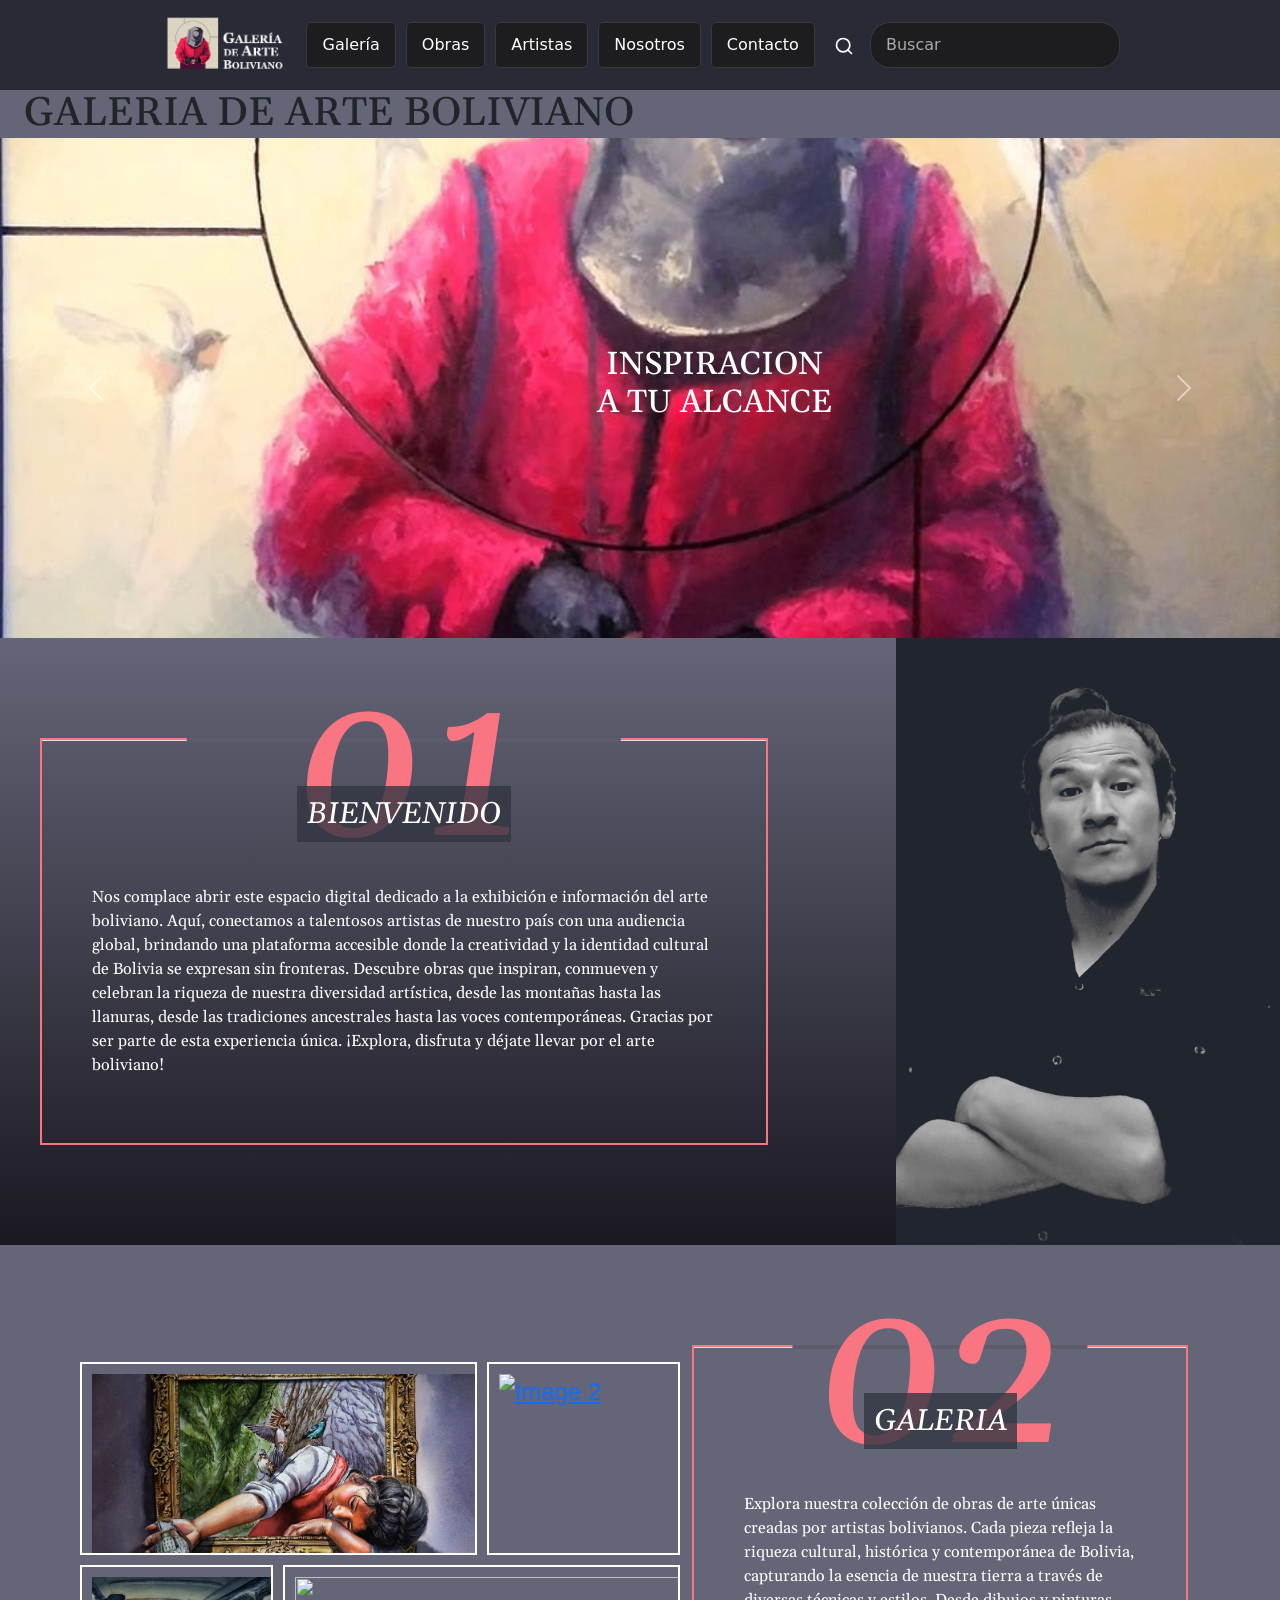
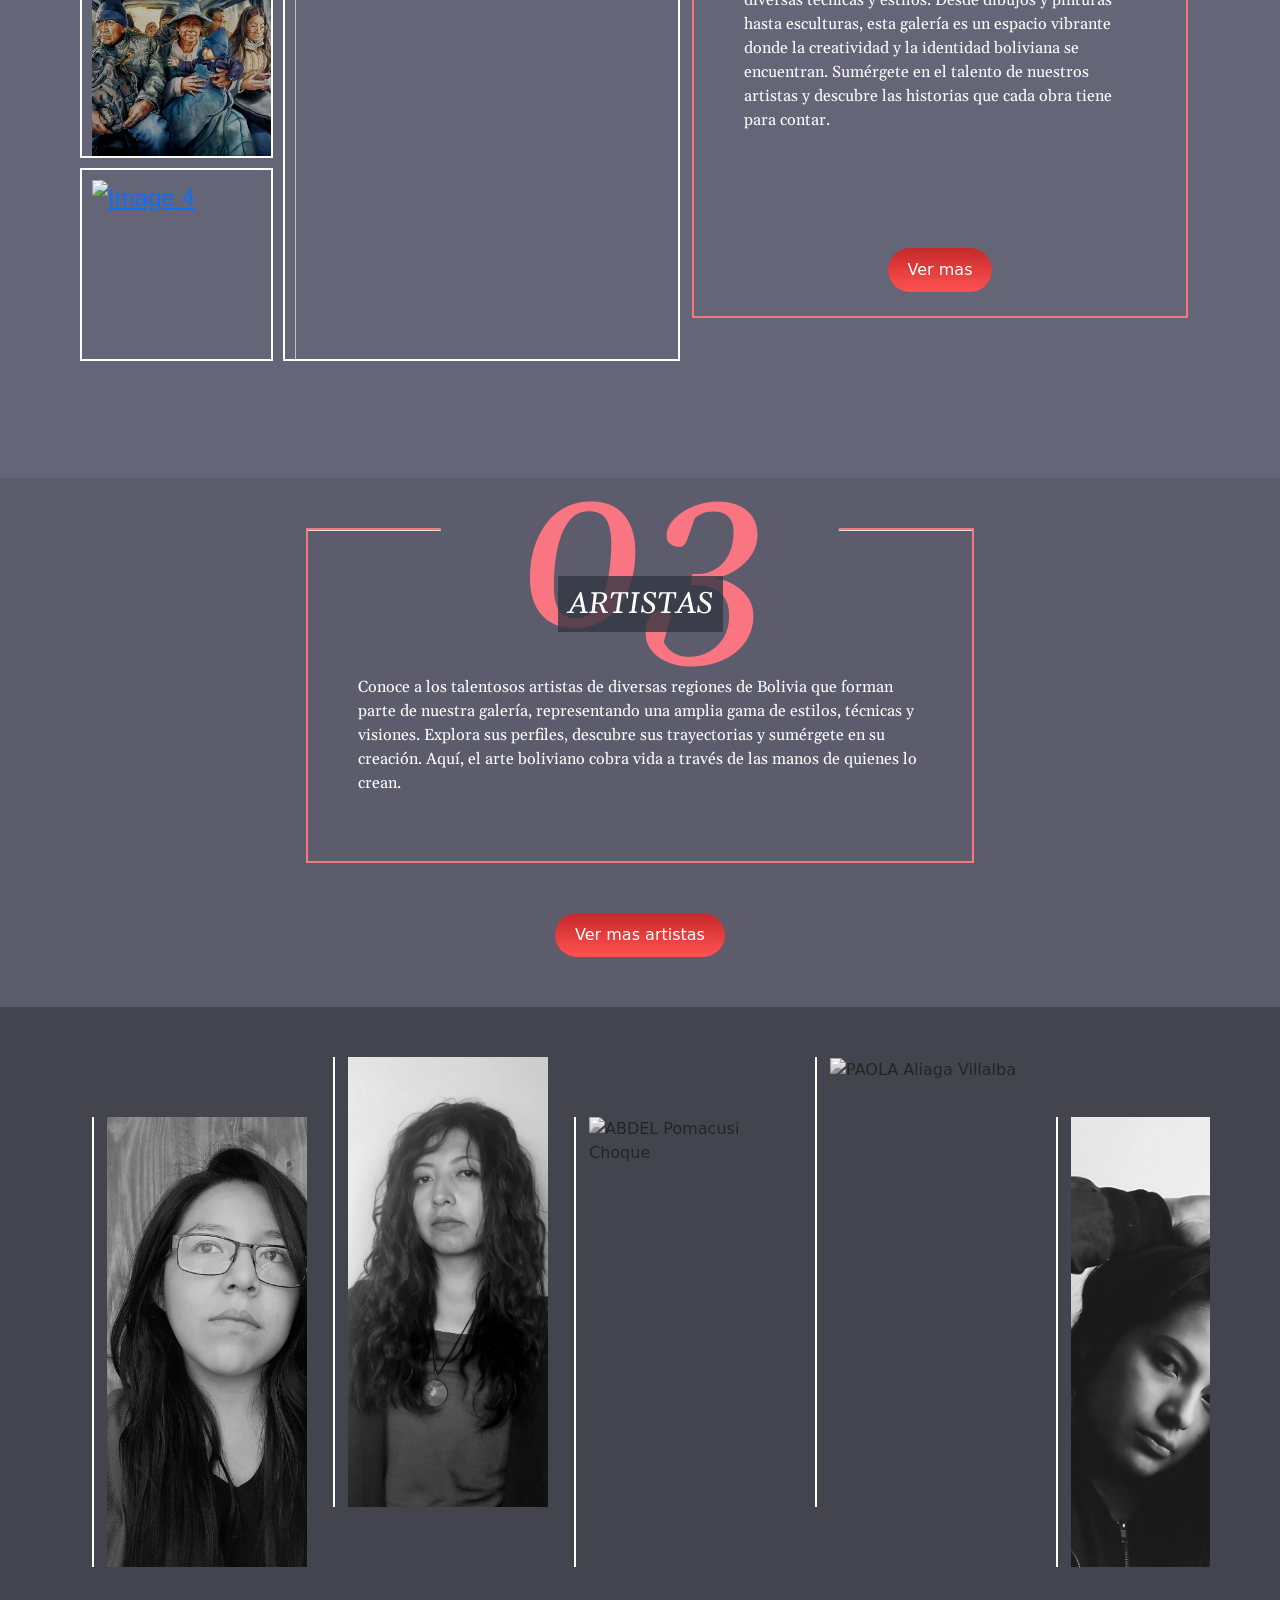
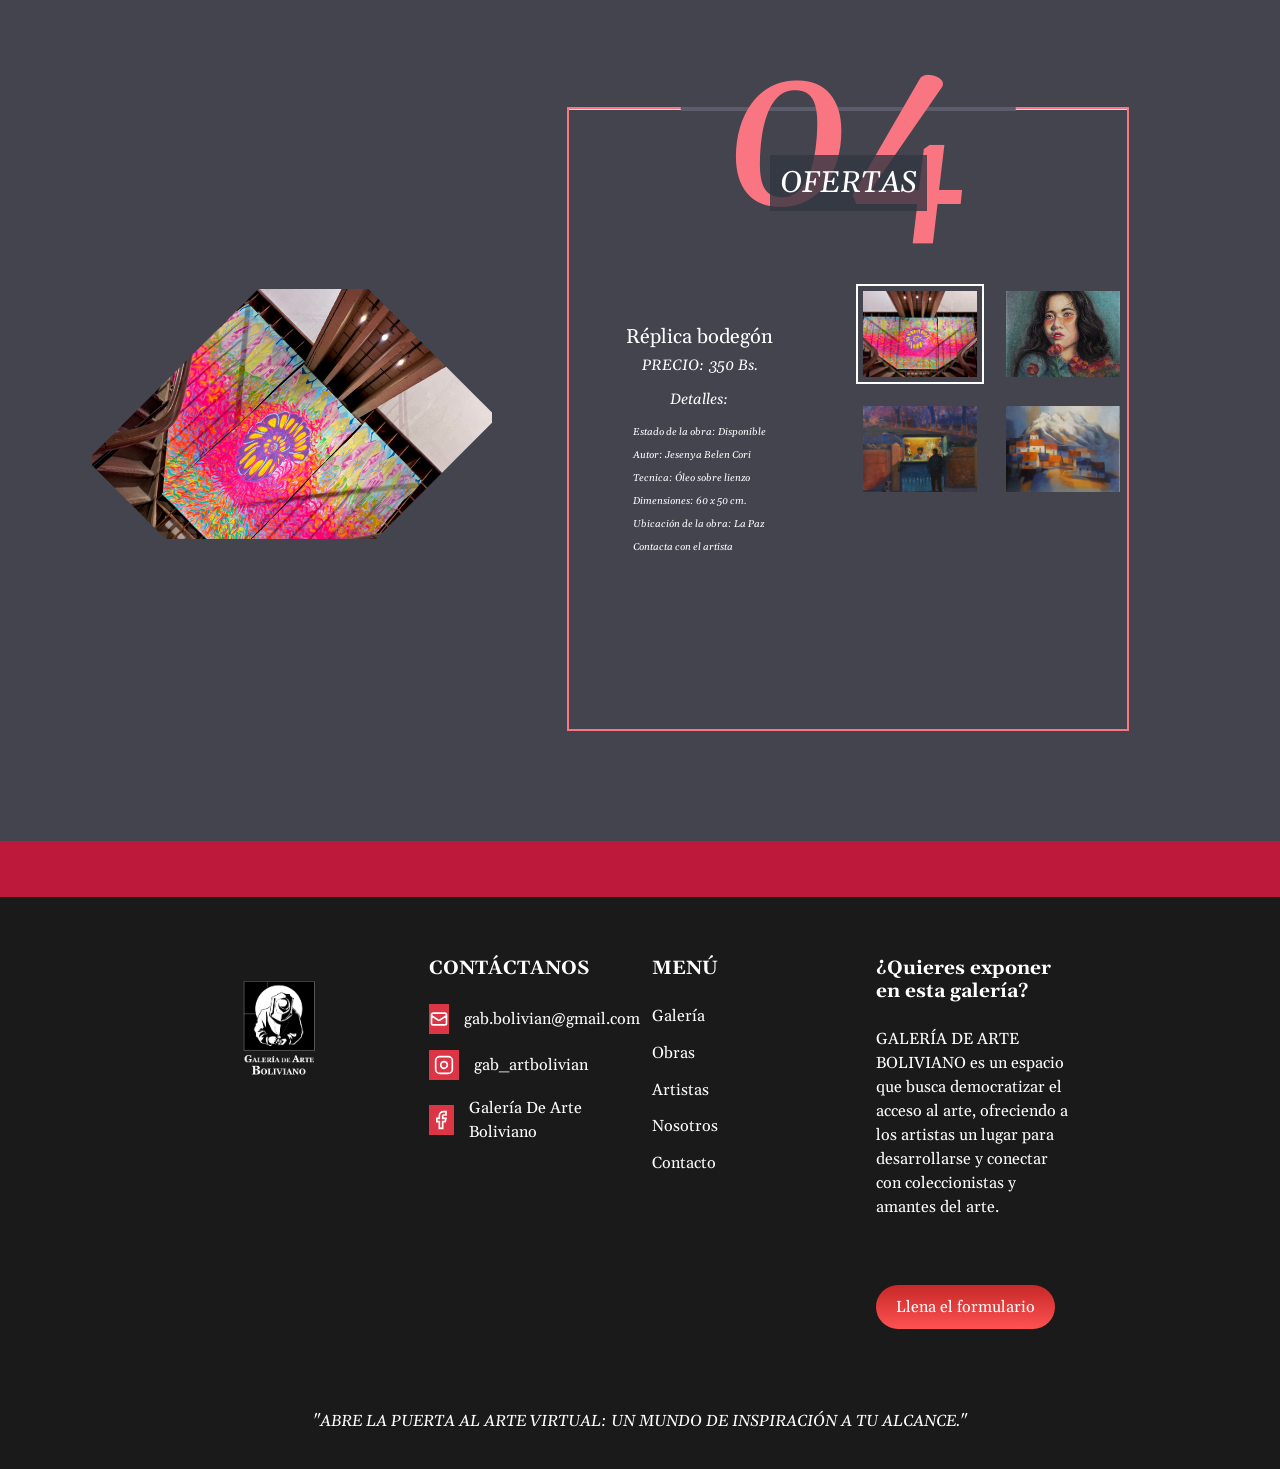
==== index.html @ 223da007 "actualizando" ====
<!DOCTYPE html>
<html lang="es">

<head>
  <meta charset="UTF-8">
  <meta name="viewport" content="width=device-width, initial-scale=1.0">
  <title>Inicio - Mi Proyecto</title>
  <link href="https://cdn.jsdelivr.net/npm/bootstrap@5.3.0-alpha1/dist/css/bootstrap.min.css" rel="stylesheet">

  <link rel="stylesheet" href="assets/css/navbar.css">
  <link rel="stylesheet" href="assets/css/footer.css">
  <link rel="stylesheet" href="assets/css/styles.css">
  <link rel="stylesheet" href="pages/inicio/styles.css">

  <link rel="stylesheet" href="https://cdn.jsdelivr.net/npm/swiper@11/swiper-bundle.min.css" />

  <link rel="preconnect" href="https://fonts.googleapis.com">
  <link rel="preconnect" href="https://fonts.gstatic.com" crossorigin>
  <link href="https://fonts.googleapis.com/css2?family=Gelasio:ital,wght@1,700&display=swap" rel="stylesheet">

  <link href="https://fonts.googleapis.com/css2?family=Gelasio:wght@400;700&display=swap" rel="stylesheet">
  <link href="https://fonts.googleapis.com/css2?family=Gelasio:ital,wght@0,400;0,700;1,400&display=swap"
    rel="stylesheet">

  <link href="https://cdn.jsdelivr.net/npm/bootstrap@5.3.0/dist/css/bootstrap.min.css" rel="stylesheet">
  <!-- Bootstrap Icons -->
  <link href="https://cdn.jsdelivr.net/npm/bootstrap-icons@1.7.2/font/bootstrap-icons.css" rel="stylesheet">

  <link rel="stylesheet" href="https://cdn.jsdelivr.net/npm/swiper@11/swiper-bundle.min.css" />
  <script src="https://cdn.jsdelivr.net/npm/swiper@11/swiper-bundle.min.js"></script>

</head>

<body class="backgroundcolor">
  <h1 class="segundo-text m-0 px-4" style="background-color:rgb(100, 101, 119);">
    GALERIA DE ARTE BOLIVIANO
  </h1>
  <div id="carouselExampleControls" class="carousel slide" data-bs-ride="carousel">
    <div class="carousel-inner">
      <div class="carousel-item active">
        <div>

          <img src="/assets/images/general web/obra marca.jpg" class="firstimage" alt="">
          <div class="carousel-caption">
            <h2>INSPIRACION <br> A TU ALCANCE</h2>
          </div>
        </div>
      </div>
      <div class="carousel-item">
        <div>
          <img src="/assets/images/obras/carol bitre/Descubriendo_el_color.DamarBitre.jpg" class="img-1" alt="Imagen 1">
          <img src="/assets/images/general web/obra marca.jpg" class="img-2" alt="Imagen 2">
          <img src="/assets/images/obras/natalia montes/20241031_113349.JPEG" class="img-3" alt="Imagen 3">
          <div class="carousel-caption">
            <h2>SIN LIMITES <br> GEOGRAFICOS</h2>
          </div>
        </div>
      </div>
      <div class="carousel-item">
        <div>
          <img src="/assets/images/obras/carol bitre/Descubriendo_el_color.DamarBitre.jpg" class="img-1" alt="Imagen 4">
          <img src="/assets/images/general web/363359797_799504011848664_8498166402018978531_n.jpg" class="img-2"
            alt="Imagen 5">
          <img src="/assets/images/obras/natalia montes/20241031_113349.JPEG" class="img-3" alt="Imagen 6">
          <div class="carousel-caption">
            <h2>PORTAL <br> RELATIVO</h2>
          </div>
        </div>
      </div>
      <div class="carousel-item">
        <div>
          <img src="/assets/images/obras/carol bitre/Descubriendo_el_color.DamarBitre.jpg" class="img-1" alt="Imagen 7">
          <img src="/assets/images/general web/obra marca.jpg" class="img-2" alt="Imagen 8">
          <img src="/assets/images/obras/natalia montes/20241031_113349.JPEG" class="img-3" alt="Imagen 9">
          <div class="carousel-caption">
            <h2>VISIONES <br> AUTÉNTICAS</h2>
          </div>
        </div>
      </div>
      <div class="carousel-item">
        <div>
          <img src="/assets/images/obras/carol bitre/Descubriendo_el_color.DamarBitre.jpg" class="img-1" alt="Imagen 7">
          <img src="/assets/images/general web/obra marca.jpg" class="img-2" alt="Imagen 8">
          <img src="/assets/images/obras/natalia montes/20241031_113349.JPEG" class="img-3" alt="Imagen 9">
          <div class="carousel-caption">
            <h2>CONECTA<br> EL ALMA</h2>
          </div>
        </div>
      </div>
    </div>

    <button class="carousel-control-prev" type="button" data-bs-target="#carouselExampleControls" data-bs-slide="prev">
      <span class="carousel-control-prev-icon" aria-hidden="true"></span>
      <span class="visually-hidden">Anterior</span>
    </button>
    <button class="carousel-control-next" type="button" data-bs-target="#carouselExampleControls" data-bs-slide="next">
      <span class="carousel-control-next-icon" aria-hidden="true"></span>
      <span class="visually-hidden">Siguiente</span>
    </button>
  </div>


  <div class="section-2">
    <div class="container2">
      <div class="image-section2">
        <img src="/assets/images/general web/ronald candia edit 1.jpg"
          alt="Galería de arte vista a través de un teléfono móvil" />
      </div>
      <div class="content-section2">
        <div class="border-container">
          <div class="border-top">
            <div class="number">01</div>
            <div class="title-box">
              <h1 class="title">BIENVENIDO</h1>
            </div>
          </div>
          <div class="text-box">
            <p class="description">
              Nos complace abrir este espacio digital dedicado a la exhibición e información del arte boliviano. Aquí,
              conectamos a talentosos artistas de nuestro país con una audiencia global, brindando una plataforma
              accesible
              donde la creatividad y la identidad cultural de Bolivia se expresan sin fronteras.

              Descubre obras que inspiran, conmueven y celebran la riqueza de nuestra diversidad artística, desde las
              montañas hasta las llanuras, desde las tradiciones ancestrales hasta las voces contemporáneas. Gracias por
              ser
              parte de esta experiencia única. ¡Explora, disfruta y déjate llevar por el arte boliviano!
            </p>
          </div>
        </div>
      </div>
    </div>
  </div>

  <div class="section-3">
    <div class="grid-container">
      <div class="grid-item item-1-2">
        <a href="../../components/detalle.html?id=img9">
          <img src="/assets/images/obras/abdel pomacusi/IMG_20241008_104016_343.jpg" alt="Image 1">
        </a>

      </div>
      <div class="grid-item item-3">
        <a href="../../components/detalle.html?id=img5">
          <img src="/assets/images/obras/carol bitre/Descubriendo_el_color.DamarBitre.jpg" alt="Image 2">
        </a>
      </div>
      <div class="grid-item item-4">
        <a href="../../components/detalle.html?id=img11">
          <img src="/assets/images/obras/abdel pomacusi/IMG_20241117_192303.jpg" alt="Image 5">
        </a>
      </div>
      <div class="grid-item item-5-6-8-9">
        <a href="../../components/detalle.html?id=img8">
          <img src="/assets/images/obras/carol bitre/obra 3.jpg" alt="">
        </a>
      </div>
      <div class="grid-item item-7">
        <a href="../../components/detalle.html?id=img24">
          <img src="/assets/images/obras/guido quispe/IMG_20240413_233604_600.jpg" alt="Image 4">
        </a>
      </div>
    </div>

    <div class="container">
      <div class="border-container">
        <div class="border-top">
          <div class="number">02</div>
          <div class="title-box">
            <h1 class="title">GALERIA</h1>
          </div>
        </div>
        <div class="text-box">
          <p class="description">
            Explora nuestra colección de obras de arte únicas creadas por artistas bolivianos. Cada pieza refleja la
            riqueza cultural, histórica y contemporánea de Bolivia, capturando la esencia de nuestra tierra a través de
            diversas técnicas y estilos. Desde dibujos y pinturas hasta esculturas, esta galería es un espacio vibrante
            donde la creatividad y la identidad boliviana se encuentran.

            Sumérgete en el talento de nuestros artistas y descubre las historias que cada obra tiene para contar.
          </p>
        </div>
        <center><a href="/galeria.html">
            <button class="custom-button mb-4">Ver mas </button>
          </a></center>
      </div>
    </div>
  </div>

  <div class="container2">
    <div class="artistas">
      <div class="artistas-section">
        <div class="border-container">
          <div class="border-top">
            <div class="number">03</div>
            <div class="title-box">
              <h1 class="title">ARTISTAS</h1>
            </div>
          </div>
          <div class="text-box">
            <p class="description">
              Conoce a los talentosos artistas de diversas regiones de Bolivia que forman parte de nuestra galería,
              representando una amplia gama de estilos, técnicas y visiones. Explora sus perfiles, descubre sus
              trayectorias
              y sumérgete en su creación. Aquí, el arte boliviano cobra vida a través de las manos de quienes lo crean.
            </p>
          </div>
        </div>
        <center>
          <a href="/pages/artistas/index.html">
            <button class="custom-button">Ver mas artistas</button>
          </a>
        </center>
      </div>
    </div>
  </div>

  <div class="section-artistar-fotos">
    <div class="container" id="artistas"></div>
  </div>


  <div class="section-final">
    <div class="container">
      <div class="left-column">
        <div class="diamond-container" id="diamondContainer">
          <div class="diamond" id="diamond">
            <img src="/assets/images/general web/452649320_1001429901656073_4843755538118941185_n.jpg"
              style="top: 50%; left: 50%; transform: translate(-50%, -100%) rotate(45deg);">

            <img src="/assets/images/general web/456334552_1019047623227634_478862727157160433_n.jpg"
              style="top: 50%; left: 50%; transform: translate(-50%, -100%) rotate(135deg);">

            <img src="/assets/images/general web/363359797_799504011848664_8498166402018978531_n.jpg"
              style="top: 50%; left: 50%; transform: translate(-50%, -100%) rotate(225deg);">

            <img src="/assets/images/general web/409959466_870052254793839_4758146053576122179_n.jpg"
              style="top: 50%; left: 50%; transform: translate(-50%, -100%) rotate(315deg);">

          </div>
          <div class="diamond-center"></div>
        </div>
      </div>
      <div class="right-column">
        <div>
          <div class="border-container">
            <div class="border-top">
              <div class="number">04</div>
              <div class="title-box">
                <h1 class="title">OFERTAS</h1>
              </div>
            </div>
            <div class="padding-class responsive-grid">
              <div class="columna-descrip">
                <h4>"Réplica bodegón"</h4>
                <h3>PRECIO: 350 Bs.</h3>
                <h3>Detalles:</h3>
                <ul>
                  <li>Estado de la obra: Disponible</li>
                  <li>Autor: Jesenya Belen Cori</li>
                  <li>Tecnica: Óleo lienzo</li>
                  <li>Dimensiones: 60 x 50 cm.</li>
                  <li>Ubicación de la obra: La Paz</li>
                  <li>Contacta con el artista</li>
                </ul>
              </div>
              <div class="columna-img4">
                <div class="thumbnails responsive-grid">
                  <div class="colum-img-1">
                    <img src="/assets/images/general web/452649320_1001429901656073_4843755538118941185_n.jpg"
                      class="thumbnail active" data-index="0">
                    <img src="/assets/images/general web/456334552_1019047623227634_478862727157160433_n.jpg"
                      class="thumbnail" data-index="1">
                  </div>
                  <div class="colum-img-2">
                    <img src="/assets/images/general web/363359797_799504011848664_8498166402018978531_n.jpg"
                      class="thumbnail" data-index="2">
                    <img src="/assets/images/general web/409959466_870052254793839_4758146053576122179_n.jpg"
                      class="thumbnail" data-index="3">
                  </div>
                </div>
              </div>
            </div>
          </div>
        </div>
      </div>
    </div>
  </div>


  <script>
    let activeIndex = 0;
    const diamond = document.getElementById("diamond");
    const diamondContainer = document.getElementById("diamondContainer");
    const thumbnails = document.querySelectorAll(".thumbnail");

    // Ajusta la posición con left y top
    diamondContainer.style.left = "-55px"; // Puedes modificar este valor
    diamondContainer.style.top = "200px"; // Puedes modificar este valor

    thumbnails.forEach((thumbnail, index) => {
      thumbnail.addEventListener("click", () => {
        activeIndex = index;
        diamond.style.transform = `rotate(${activeIndex * -90}deg)`;
        thumbnails.forEach(thumb => thumb.classList.remove("active"));
        thumbnail.classList.add("active");
      });
    });

    document.addEventListener('DOMContentLoaded', function () {
      let activeIndex = 0;
      const diamond = document.getElementById("diamond");
      const diamondContainer = document.getElementById("diamondContainer");
      const thumbnails = document.querySelectorAll(".thumbnail");

      // Artwork details - información muy variada para cada obra
      const artworks = [
        {
          title: "Réplica bodegón",
          price: "350 Bs.",
          details: {
            estado: "Disponible",
            autor: "Jesenya Belen Cori",
            tecnica: "Óleo sobre lienzo",
            dimensiones: "60 x 50 cm.",
            ubicacion: "La Paz",
            contacto: "Contacta con el artista"
          }
        },
        {
          title: "Atardecer en los Andes",
          price: "780 Bs.",
          details: {
            estado: "Edición limitada",
            autor: "Carlos Mamani",
            tecnica: "Acrílico sobre madera",
            dimensiones: "90 x 120 cm.",
            ubicacion: "Cochabamba",
            contacto: "Envío nacional disponible"
          }
        },
        {
          title: "Rostros ancestrales",
          price: "520 Bs.",
          details: {
            estado: "Última pieza",
            autor: "Mariana Flores",
            tecnica: "Mixta con texturas",
            dimensiones: "45 x 65 cm.",
            ubicacion: "Santa Cruz",
            contacto: "Incluye certificado de autenticidad"
          }
        },
        {
          title: "Fauna boliviana",
          price: "1200 Bs.",
          details: {
            estado: "Por encargo",
            autor: "Roberto Suárez",
            tecnica: "Acuarela sobre papel especial",
            dimensiones: "70 x 50 cm.",
            ubicacion: "Sucre",
            contacto: "Plazo de entrega: 15 días"
          }
        }
      ];

      // Ajusta la posición con left y top
      diamondContainer.style.left = "-55px";
      diamondContainer.style.top = "200px";

      // Function to update the artwork details
      function updateArtworkDetails(index) {
        const artwork = artworks[index];

        // Update title and price
        document.querySelector('.columna-descrip h4').textContent = artwork.title;
        document.querySelector('.columna-descrip h3').textContent = `PRECIO: ${artwork.price}`;

        // Update details in the list
        const listItems = document.querySelectorAll('.columna-descrip ul li');
        listItems[0].textContent = `Estado de la obra: ${artwork.details.estado}`;
        listItems[1].textContent = `Autor: ${artwork.details.autor}`;
        listItems[2].textContent = `Tecnica: ${artwork.details.tecnica}`;
        listItems[3].textContent = `Dimensiones: ${artwork.details.dimensiones}`;
        listItems[4].textContent = `Ubicación de la obra: ${artwork.details.ubicacion}`;
        listItems[5].textContent = artwork.details.contacto;
      }

      // Add CSS for the white indicator line
      const style = document.createElement('style');
      style.textContent = `
    .thumbnail {
      position: relative;
      cursor: pointer;
      margin-bottom: 15px;
    }
    .thumbnail.active::after {
      content: '';
      position: absolute;
      bottom: -5px;
      left: 50%;
      transform: translateX(-50%);
      width: 30px;
      height: 2px;
      background-color: white;
    }
    
    /* Reorganizar el layout para detalles a la izquierda e imágenes a la derecha */
    .text-box {
      display: flex;
      flex-direction: row;
      gap: 30px;
    }
    
    .columna-descrip {
      flex: 1;
      padding-right: 20px;
    }
    
    .columna-img4 {
      flex: 1;
    }
    
    /* Grid de 2x2 para las imágenes */
    .thumbnails {
      display: grid;
      grid-template-columns: 1fr 1fr;
      grid-template-rows: 1fr 1fr;
      gap: 15px;
      width: 100%;
      height: 100%;
    }
    
    .thumbnail {
      width: 100%;
      height: 100%;
      object-fit: cover;
      margin: 0;
    }
  `;
      document.head.appendChild(style);

      // Add click event listeners to thumbnails
      thumbnails.forEach((thumbnail, index) => {
        thumbnail.addEventListener("click", () => {
          activeIndex = index;

          // Rotate diamond
          diamond.style.transform = `rotate(${activeIndex * -90}deg)`;

          // Update active class on thumbnails
          thumbnails.forEach(thumb => thumb.classList.remove("active"));
          thumbnail.classList.add("active");

          // Update artwork details
          updateArtworkDetails(index);
        });
      });

      // Initialize with the first artwork details
      updateArtworkDetails(0);

      // Initialize carousel (keeping your existing carousel code)
      const slides = document.querySelectorAll('.carrusel-principal > div');
      const controls = document.querySelectorAll('.carrusel-controles span');
      let currentSlide = 0;
      let interval;

      function showSlide(index) {
        slides.forEach(slide => {
          slide.classList.remove('active');
        });

        slides[index].classList.add('active');

        controls.forEach(control => {
          control.classList.remove('active');
        });
        controls[index].classList.add('active');

        currentSlide = index;
      }

      function nextSlide() {
        let next = currentSlide + 1;
        if (next >= slides.length) {
          next = 0;
        }
        showSlide(next);
      }

      function startAutoSlide() {
        interval = setInterval(nextSlide, 5000);
      }

      function stopAutoSlide() {
        clearInterval(interval);
      }

      controls.forEach(control => {
        control.addEventListener('click', function () {
          const index = parseInt(this.getAttribute('data-index'));
          showSlide(index);
          stopAutoSlide();
          startAutoSlide();
        });
      });

      startAutoSlide();


    });


    document.addEventListener("DOMContentLoaded", async function () {
      try {
        const response = await fetch("../../artist.json"); // Ruta al archivo JSON
        const artistas = await response.json();

        const contenedorArtistas = document.getElementById("artistas");

        artistas.forEach(artista => {
          const divArtista = document.createElement("div");
          divArtista.className = "artista-container";

          divArtista.innerHTML = `
                <div class="linea-vertical"></div>
                <div class="imagen-container" onclick="window.location.href='/components/detalleArtist.html?id=${artista.id}'">
                    <img src="${artista.imags[1]}" alt="${artista.name} ${artista.surname}">
                    <div class="overlay">
                        <div>
                            <h5>${artista.name} ${artista.surname}</h5>
                            <p>${artista.type}</p>
                            <p>${artista.location}</p>
                        </div>
                    </div>
                </div>
            `;

          contenedorArtistas.appendChild(divArtista);
        });
      } catch (error) {
        console.error("Error al cargar el archivo JSON:", error);
        document.getElementById("artistas").innerHTML = "<p>Error al cargar los artistas.</p>";
      }



    });

  </script>

  <script src="https://cdn.jsdelivr.net/npm/bootstrap@5.3.0-alpha1/dist/js/bootstrap.bundle.min.js"></script>
  <script src="assets/js/main.js"></script>
  <script src="assets/js/navbar.js"></script>
  <script src="assets/js/footer.js"></script>

</body>

</html>
---- assets/css/navbar.css ----
/* CSS existente */
.custom-navbar {
    display: flex;
    align-items: center;
    justify-content: space-between;
    padding: 10px 160px;
    background-color: #282a36;
    position: relative; /* Para el menú hamburguesa */
    z-index: 1000; /* Asegura que la barra de navegación esté por encima */
}

.logo img {
    max-height: 70px;
    width: auto;
}

.nav-item {
    text-decoration: none;
    color: #fff;
    padding: 10px 15px;
    background-color: #1d1d1f;
    border: 1px solid #3a3a3a;
    border-radius: 5px;
    transition: 0.3s;
}

.nav-item:focus,
.nav-item:active {
    color: black;
    font-weight: bold;
    background-color: white;
}

.search {
    display: flex;
    align-items: center;
    gap: 10px; /* Espacio entre el buscador y el ícono de menú */
    justify-content: center; /* Centra el contenido dentro de la barra de navegación */
}

.search-btn {
    background: none;
    border: none;
    cursor: pointer;
}

.search input {
    padding: 10px 15px;
    border: 1px solid #3a3a3a;
    border-radius: 20px;
    background-color: #1d1d1f;
    color: #fff;
    outline: none;
    width: 250px; /* Ancho reducido del buscador */
}

.search input::placeholder {
    color: #aaa;
}

.menu {
    display: flex;
    gap: 10px;
}

/* Estilos para el menú hamburguesa */
.hamburger {
    display: none; /* Ocultar por defecto */
    flex-direction: column;
    cursor: pointer;
}

.hamburger div {
    width: 25px;
    height: 3px;
    background-color: white;
    margin: 4px;
    transition: 0.3s;
}

/* Estilos para el menú en pantallas pequeñas */
@media (max-width: 868px) {
    .custom-navbar {
        flex-direction: row; /* Mantener en fila */
        justify-content: center; /* Centrar la barra de navegación */
        padding: 10px 20px;
    }

    .menu {
        display: none; /* Ocultar el menú por defecto */
        flex-direction: column;
        align-items: center;
        width: 100%;
        position: absolute; /* Posición absoluta para cubrir el contenido */
        top: 70px; /* Ajusta según la altura de la barra de navegación */
        left: 0;
        background-color: #282a36; /* Color de fondo del menú */
        z-index: 999; /* Asegura que esté por encima del contenido */
        padding: 10px 0; /* Espaciado del menú */
    }

    .menu.active {
        display: flex; /* Mostrar el menú cuando esté activo */
    }

    .hamburger {
        display: flex; /* Mostrar el ícono de hamburguesa */
    }

    .nav-item {
        width: 100%;
        text-align: center;
        padding: 15px 0;
    }

    .search {
        flex: 1; /* Asegura que el buscador ocupe espacio */
        justify-content: center; /* Centra el buscador y el menú hamburguesa */
    }

    .search input {
        width: 250px; /* Ancho reducido del buscador */
    }

    .hamburger {
        order: 1; /* Mueve el menú hamburguesa después del buscador */
    }
}

@media (max-width: 350px) {
    .custom-navbar {
        padding: 8px 10px;
    }

    .logo img {
        max-height: 50px; 
    }

    .search input {
        width: 140px; 
        padding: 8px;
    }

    .hamburger div {
        width: 25px; 
    }

    .menu {
        top: 55px; 
    }

    .nav-item {
        font-size: 14px; 
        padding: 10px;
    }
}
---- assets/css/footer.css ----
@import url('https://fonts.googleapis.com/css2?family=Gelasio:wght@400;700&display=swap');

.custom-footer {
  background-color: #1a1a1a;
  color: white;
  padding: 20px 20px;
  font-family: 'Gelasio', serif;
  border-top: 1.5cm solid #bc193b; /* Borde superior de 3 cm color salmón */
}

.footer-container {
  max-width: 900px; /* Ajusta el ancho según sea necesario */
  margin: 0 auto;
  padding: 0 15px;
  margin-top: 40px;
}

.logo-section {
  text-align: left;
}

.logo-section img {
  width: 150px;
  height: auto;
  padding: 10px;
  display: block;
}

.logo-section h1 {
  font-size: 1.2rem;
  font-weight: bold;
  margin-top: 1rem;
}

.section h3 {
  font-size: 1.2rem;
  font-weight: bold;
  margin-bottom: 1.5rem;
  color: white;
}

.contact-links a {
  color: white;
  text-decoration: none;
  display: flex;
  align-items: center;
  margin-bottom: 1rem;
  transition: color 0.3s;
}

.contact-links a:hover {
  color: #dc3545;
}

.icon-container {
  width: 30px;
  height: 30px;
  background-color: #dc3545;
  display: flex;
  align-items: center;
  justify-content: center;
  margin-right: 15px;
}

.contact-icon {
  width: 20px;
  height: 20px;
  display: block;
}

.menu-links {
  list-style: none;
  padding: 0;
}

.menu-links li {
  margin-bottom: 0.8rem;
}

.menu-links a {
  color: white;
  text-decoration: none;
  transition: color 0.3s;
}

.menu-links a:hover {
  color: #d4626d;
}

.cta-section p {
  color: #cccccc;
  margin-bottom: 1.5rem;
}

.cta-button {
  display: inline-block;
  background-color: #dc3545;
  color: white;
  padding: 0.5rem 1.5rem;
  border-radius: 5px;
  text-decoration: none;
  transition: background-color 0.3s;
}

.cta-button:hover {
  background-color: #c82333;
  color: white;
}

.footer-quote {
  text-align: center;
  font-style: italic;
  margin-top: 3rem;
  padding-top: 2rem;
  font-size: 1rem;
}

/* Responsividad */
@media (max-width: 868px) {
  .footer-container {
    text-align: center;
  }
  
  .logo-section {
    text-align: center;
  }

  .logo-section img {
    width: 120px;
    margin: 0 auto;
  }
  
  .section {
    margin-bottom: 2rem;
  }

  .contact-links a {
    justify-content: center;
  }

  .menu-links {
    padding: 0;
  }

  .footer-quote {
    font-size: 0.9rem;
  }
}
---- assets/css/styles.css ----
body {
  font-family: 'Gelasio', serif; 
  font-weight: 400; 
}

em, .italic {
  font-family: 'Gelasio', serif;
  font-weight: 400; 
  font-style: italic; 
}


h1, h2, h3, h4, h5, h6 {
  font-family: 'Gelasio', serif;
}


strong, .bold {
  font-family: 'Gelasio', serif;
  font-weight: 700; 
}



.custom-button {
  justify-self: flex-end;
    background: linear-gradient(to bottom, #c62828, #ff5252);
    color: white; 
    border: none; 
    border-radius: 25px; 
    padding: 10px 20px; 
    font-size: 16px;
    cursor: pointer;
    transition: background 0.3s ease; 
}

.custom-button:hover {
    background: #ff8a65; 
}



.text-overlay {
  position: absolute;
  bottom: 50px;
  right: 80px;
  text-align: right;
}

.text-overlay h1 {
  position: relative;
  font-size: 80px;
  margin: 0;
  display: inline-block;
}

.secundario {
  position: absolute;
  top: 1px;
  left: 12px;
  color: rgba(92, 81, 81, 0.5);
  z-index: 0;
  font-family: "Gelasio", serif;
  font-weight: 700;
  font-style: italic;
}

.primario {
  position: relative;
  color: white;
  z-index: 1;
  font-family: "Gelasio", serif;
  font-weight: 700;
  font-style: italic;
}

.text-overlay h3 {
  font-size: 40px;
  font-family: "Gelasio", serif;
  font-weight: 700;
  font-style: italic;
  color: white;
}







.container {
  display: flex;
  justify-content: space-between;
  align-items: flex-end;
  width: 100%;
  max-width: 1500px;
  margin: 0 auto;
  padding: 90px 0px;
}

.text-column {
  width: 60%;
  position: relative;
  padding-right: 20px;
  display: flex;
  flex-direction: column;
  justify-content: flex-end;
}

.border-container {
  border: 2px solid #fa7582;
  position: relative;
  height: auto;
  display: flex;
  flex-direction: column;
}

.border-top {
  display: flex;
  flex-direction: column;
  align-items: center;
  justify-content: center;
  position: relative;
}

.border-top::before {
  content: "";
  position: absolute;
  top: -2.5px;
  left: 50%;
  transform: translateX(-50%);
  width: 60%;
  height: 4px;
  background-color:#5c5c6d;
  z-index: 1;
}

.number {
  position: absolute;
  top: -130px;
  left: 50%;
  transform: translateX(-50%);
  color: #fa7582;
  padding: 5px 10px;
  font-size: 210px;
  z-index: 1;
  font-family: "Gelasio", serif;
  font-weight: 500;
  font-style: italic;
}


.title-box {
  text-align: center;
  position: relative;
  z-index: 2;
  top: 45px;

}

.title {
  background-color: hsl(228, 13%, 23%, 0.8);
  color: white;
  padding: 10px;
  font-family: "Gelasio", serif;
  font-weight: 100;
  font-style: italic;
  font-size: 30px;
}

.text-box {
  color: #c62828;
  padding: 50px;
}







/*section-1 banner*/
.section-1 {
  position: relative;
  width: 100%;
  height: 400px;
  overflow: hidden;
}

.section-1 img {
  width: 100%;
  height: 100%;
  object-fit: cover;
  opacity: 0.8;
}
---- pages/inicio/styles.css ----
.backgroundcolor {
  background-color: #43444d;
}
.carousel {
  background-color: #646577;
}

.carousel-item.active img.firstimage {
  width: 100%;
  height: auto;
  object-fit: cover;
}

.carousel-item {
  height: 500px; /* Altura del carrusel */
}
.carousel-item div {
  display: flex;
  justify-content: center;
  align-items: center;
  height: 100%;
  position: relative;
}
.carousel-item img {
  width: 280px; /* Tamaño uniforme */
  height: 400px;
  object-fit: cover;
  border-radius: 10px;
  box-shadow: 0px 5px 15px rgba(0, 0, 0, 0.5);
  transition: transform 0.5s ease-in-out;
  position: absolute;
}
.img-1 {
  transform: translateX(-200px) rotate(-10deg); /* Más lejos del centro */
  z-index: 5;
}
.img-2 {
  z-index: 10; /* Imagen principal encima */
}
.img-3 {
  transform: translateX(200px) rotate(10deg); /* Más lejos del centro */
  z-index: 5;
}
.carousel-caption {
  position: absolute;
  top: 50%;
  left: 5%;
  transform: translate(-50%, -50%); /* Ajuste perfecto */
  color: white;
  text-align: center;
  margin: 0;
  background-color: transparent; /* Sin fondo */
  z-index: 15; /* Asegura que el texto esté encima de las imágenes */
}
.carousel-caption h5 {
  margin-bottom: 0; /* Para evitar espacio adicional entre el título y la descripción */
}
.carousel-caption p {
  margin-top: 5px; /* Espaciado entre título y descripción */
}

/*=======*/

.section-2 {
  display: flex;
  width: 100%;
  height: auto;
}

.container2 {
  display: flex;
  width: 100%;
  position: relative;
  overflow: hidden;
  flex-direction: row-reverse;
}

.image-section2 {
  flex: 0 0 30%;
  position: relative;
  height: 100%;
  display: flex;
  align-items: center;
  margin-right: 0;
}

.image-section2 img {
  width: 100%;
  height: 100%;
  object-fit: cover;
}

.content-section2 {
  flex: 1;
  background: linear-gradient(to bottom, #646577, #1a1922);
  display: flex;
  flex-direction: column;
  padding: 100px 40px;
  padding-right: 10%;
  z-index: 2;
  text-align: left;
  justify-content: center;
}

.content-section2 h1,
.content-section2 p {
  color: white;
}

.border-container {
  width: 100%;
}

.border-top {
  display: flex;
  align-items: center;
}

.description {
  font-family: "Gelasio", serif;
  font-optical-sizing: auto;
  font-weight: 400;
  color: white;
  padding-top: 30px;
}

/*seccion del grid*/

.section-3 {
  display: flex;
  align-items: center;
  background-color: #646577;
  padding: 50px 80px;
}

.grid-container {
  display: grid;
  grid-template-columns: repeat(3, 1fr);
  grid-template-rows: repeat(3, 1fr);
  max-width: 600px;
  margin: 0;
  aspect-ratio: 50/60; /* Proporción 100x70 como solicitaste */
  gap: 10px; /* Espacio entre elementos del grid */
}

.grid-item {
  position: relative;
  display: flex;
  justify-content: center;
  align-items: center;
  font-size: 24px;
  font-family: Arial, sans-serif;
  overflow: hidden;
  border: 2px solid white;
  box-sizing: border-box;
  margin: 0;
}

.grid-item a {
  display: block;
  width: 100%;
  height: 100%;
  position: relative;
  overflow: hidden;
}

.grid-item img {
  width: calc(100% - 20px);
  height: calc(100% - 20px);
  object-fit: cover;
  margin: 10px;
  transition: transform 0.3s ease-in-out;
  box-sizing: border-box;
}

.item-1-2 {
  grid-column: 1 / span 2;
  grid-row: 1;
}

.item-3 {
  grid-column: 3;
  grid-row: 1;
}

.item-4 {
  grid-column: 1;
  grid-row: 2;
}

.item-5-6-8-9 {
  grid-column: 2 / span 2;
  grid-row: 2 / span 2;
}

.item-7 {
  grid-column: 1;
  grid-row: 3;
}

/* Overlay rojo y texto */
.grid-item a::before {
  content: "Ver la obra";
  position: absolute;
  top: 0;
  left: 0;
  width: 100%;
  height: 100%;
  background-color: rgba(185, 69, 98, 0.7); /* Velo rojo semi-transparente */
  color: white;
  display: flex;
  justify-content: center;
  align-items: center;
  font-weight: bold;
  opacity: 0;
  transition: opacity 0.3s ease;
  z-index: 2;
  font-family: "Gelasio", serif;
  font-optical-sizing: auto;
  font-weight: 400;
  font-style: italic;
}

.padding-class {
  width: 100%;
  margin-top: 30px;
  height: auto;
}

.grid-item a:hover::before {
  opacity: 1;
}

.grid-item a:hover img {
  transform: scale(1.1);
}

.container {
  display: flex;
  flex-direction: row;
  gap: 6px;
  padding-top: 30px;
  max-width: 800px;
  height: auto;
  align-items: center;
  margin-top: 20px;
  margin-bottom: 20px;
}

.left-column {
  width: 400px; /* Establece un ancho fijo para la columna de la rueda */
  display: flex;
  justify-content: center;
  align-items: center;
  position: relative;
  height: 60%; /* Ocupa la altura completa del contenedor */
  overflow: hidden; /* Asegura que el contenido que se desborda no se muestre */
  margin-left: 10px; /* Ajusta según sea necesario para mover a la izquierda */
  margin-bottom: 10px; /* Ajusta según sea necesario para mover hacia abajo */
}

.right-column {
  flex: 1; /* Columna más estrecha */
  display: flex;
  flex-direction: column;
  justify-content: center; /* Centra verticalmente el contenido */
  align-items: center; /* Centra horizontalmente el contenido */
  padding: 0px;
  height: 80%;
}

.diamond-container {
  position: relative; /* Cambiar a relative para centrarse mejor */
  width: 250px; /* Ancho ajustado para que sea más ancho */
  height: 250px; /* Altura ajustada */
  overflow: visible;
  display: flex; /* Usar flex para centrar */
  justify-content: center;
  align-items: center;
  transform: translate(
    -60%,
    30px
  ); /* Ajusta los valores según sea necesario para mover más a la izquierda y hacia abajo */
}

.diamond {
  position: absolute;
  width: 100%;
  height: 100%;
  transition: transform 0.8s ease-in-out;
}

.diamond img {
  position: absolute;
  width: 260px; /* Ajusta según sea necesario */
  height: 450px; /* Ajusta según sea necesario */
  transform-origin: center bottom;
  padding-bottom: 130px;
}

.thumbnails img {
  width: 100%; /* Ocupará el ancho disponible */
  max-width: 150px; /* Ajusta este valor según tu diseño */
  height: 100px; /* Mantiene la altura definida */
  object-fit: cover;
  cursor: pointer;
  border: 2px solid transparent;
  padding: 5px;
}

/* Estilos para las miniaturas */
.thumbnails {
  display: grid;
  grid-template-columns: repeat(2, 1fr); /* 2 columnas en desktop */
  gap: 15px;
  padding-top: 50px;
  width: 100%;
}

.colum-img {
  display: flex;
  flex-direction: column; /* Asegura que las imágenes estén en columna */
  align-items: center;
  gap: 10px;
}

.thumbnail {
  width: 60px;
  height: 60px;
  object-fit: cover;
  cursor: pointer;
  border: 2px solid transparent;
  transition: all 0.3s ease;
  position: relative;
}

.responsive-grid {
  display: grid;
  grid-template-columns: repeat(2, 1fr); /* Dos columnas en desktop */
  gap: 15px;
  padding: auto;
  margin: auto;
}

.thumbnail.active {
  border-color: #ffffff;
}

/* Indicador blanco debajo de la miniatura seleccionada */
.thumbnail.active::after {
  content: "";
  position: absolute;
  bottom: -8px;
  left: 50%;
  transform: translateX(-50%);
  width: 30px;
  height: 2px;
  background-color: white;
}

/* Estilos para la información de la obra */
.columna-descrip {
  transition: opacity 0.3s ease;
  padding: 10px;
  align-items: center;
}

.columna-descrip h4 {
  font-size: 20px;
  margin-bottom: 0.5rem;
  font-family: "Gelasio", serif;
  font-optical-sizing: auto;
  font-weight: 400;
  color: white;
}

.columna-descrip h3 {
  font-size: 15px;
  margin-bottom: 1rem;
  font-family: "Gelasio", serif;
  font-optical-sizing: auto;
  font-style: italic;
  font-weight: 400;
  color: white;
}

.columna-descrip ul {
  list-style-type: none;
  padding: 0;
}

.columna-descrip li {
  margin-bottom: 0.5rem;
  color: #e0e0e0;
  font-size: 10px;
  font-family: "Gelasio", serif;
  font-optical-sizing: auto;

  font-style: italic;
  font-weight: 400;
  color: white;
}

.columna-descrip {
  flex: 1; /* Toma un ancho proporcional en la fila */
  display: flex;
  flex-direction: column; /* Asegura que los elementos se apilen verticalmente */
  justify-content: center; /* Centra verticalmente el contenido */
}

.columna-img4 {
  flex: 1; /* Toma un ancho proporcional en la fila */
  display: flex;
  flex-direction: column; /* Asegura que las imágenes se apilen en columnas */
  justify-content: center; /* Centra verticalmente el contenido */
}

.thumbnails {
  display: grid;
  grid-template-columns: repeat(2, 1fr); /* Dos columnas en desktop */
  gap: 10px; /* Espacio entre las imágenes */
  margin-top: 60px;
}

.colum-img-1, .colum-img-2 {
  display: grid;
  grid-template-rows: 1fr 1fr; /* Dos filas por columna */
  gap: 15px;
}

.thumbnail {
  width: 100%; /* Las imágenes ocupan el 100% del espacio de su celda */
  height: auto; /* Mantiene la proporción de las imágenes */
  cursor: pointer;
  object-fit: cover; /* Asegura que la imagen cubra el espacio sin distorsionarse */
  transition: all 0.3s ease;
}

.section-final {
  white: 100%;
  background-color: #43444d;
}

.border-top::before {
  content: "";
  position: absolute;
  top: -3px;
  left: 50%;
  transform: translateX(-50%);
  width: 60%;
  height: 4px;
  background-color: #5c5c6d;
  z-index: 1;
}

/* Corrección para el primer grid - Sección 3 */
.section-3 {
  display: flex;
  align-items: center;
  background-color: #646577;
  padding: 50px 80px;
}

.grid-container {
  display: grid;
  grid-template-columns: repeat(3, 1fr);
  grid-template-rows: repeat(3, 1fr);
  max-width: 600px;
  margin: 0;
  aspect-ratio: 1/1; /* Proporción cuadrada */
  gap: 10px; /* Espacio entre elementos del grid */
}

.grid-item {
  position: relative;
  overflow: hidden;
  border: 2px solid white;
  box-sizing: border-box;
  margin: 0;
}

.grid-item a {
  display: block;
  width: 100%;
  height: 100%;
  position: relative;
  overflow: hidden;
}

.grid-item img {
  width: 100%;
  height: 100%;
  object-fit: cover;

  transition: transform 0.3s ease-in-out;
}

/* Overlay rojo y texto mejorado */
.grid-item a::before {
  content: "Ver la obra";
  position: absolute;
  top: 0;
  left: 0;
  width: 100%;
  height: 100%;
  background-color: rgba(185, 69, 98, 0.7);
  color: white;
  display: flex;
  justify-content: center;
  align-items: center;
  font-weight: bold;
  opacity: 0;
  transition: opacity 0.3s ease;
  z-index: 2;
  font-family: "Gelasio", serif;
  font-optical-sizing: auto;
  font-weight: 400;
  font-style: italic;
}

.grid-item a:hover::before {
  opacity: 1;
}

.grid-item a:hover img {
  transform: scale(1.1);
}

.section-artistar-fotos {
  background-color: #43444d;
}

/* Estilos para el contenedor principal */
#artistas {
  display: flex;
  overflow: auto;
  scrollbar-width: none;
  -ms-overflow-style: none;
}

#artistas::-webkit-scrollbar {
  display: none;
}

/* Contenedor de cada artista */
.artista-container {
  position: relative;
  margin: 0 10px;
  transition: transform 0.3s ease;
  padding-left: 15px;
}

.artista-container::before {
  content: "";
  position: absolute;
  left: 0;
  top: 0;
  width: 2px;
  height: 100%;
  background-color: white;
  z-index: 1;
}

/* Patrón zigzag - alternar posición vertical */
.artista-container:nth-child(odd) {
  margin-top: 60px;
}

.artista-container:nth-child(even) {
  margin-top: -60px;
}

.imagen-container {
  width: 200px;
  height: 450px;
  overflow: hidden;
  position: relative;
  cursor: pointer;
}

/* Estilos para las imágenes */
.imagen-container img {
  width: 100%;
  height: 100%;
  object-fit: cover;
  filter: grayscale(100%);
  transition: transform 0.6s ease;
}

.imagen-container:hover img {
  transform: scale(1.2);
}

/* Overlay oscuro con información */
.overlay {
  position: absolute;
  top: 0;
  left: 0;
  width: 100%;
  height: 100%;
  background-color: rgba(0, 0, 0, 0.5); /* Velo negro semitransparente */
  display: flex;
  justify-content: center; /* Centrado horizontal */
  align-items: center; /* Centrado vertical */
  opacity: 0;
  transition: opacity 0.3s ease;
  padding: 20px;
  box-sizing: border-box;
}

/* Mostrar overlay al pasar el cursor */
.imagen-container:hover .overlay {
  opacity: 1;
}

/* Contenedor de texto dentro del overlay */
.overlay div {
  color: white;
  font-family: "Gelasio", serif;
  text-align: center;
  text-transform: uppercase;
}

/* Estilos para el nombre del artista */
.overlay h5 {
  margin: 0;
  font-size: 1.2em;
  font-weight: 500;
  text-transform: uppercase;
}

/* Estilos para los detalles del artista */
.overlay p {
  margin: 5px 0 0 0;
  font-size: 0.9em;
  text-transform: uppercase;
}

.artista-container:nth-child(odd) .linea-vertical {
  display: block;
}

.artistas-section {
  width: 60%;
  color: white;
  padding: 50px;
}

.artistas {
  background-color: #5c5c6d;
  display: flex;
  justify-content: center; /* Centra horizontalmente */
  align-items: center; /* Centra verticalmente */
  width: 100%;
  margin: 0;
}

.custom-button {
  margin-top: 50px;
}

@media (max-width: 350px) {
  .content-section2 {
    padding: 20px 15px;
    text-align: center;
  }

  .content-section2 h1 {
    font-size: 1.1rem;
    margin-bottom: 8px;
  }

  .content-section2 p {
    font-size: 0.85rem;
  }

  .section-3 {
    display: flex;
    flex-direction: column;
    padding: 10px;
  }

  .grid-container {
    order: 1;
    width: 100%;
  }

  .container {
    order: 2;
    padding: 15px;
    margin-top: 30px;
  }

  .grid-item img {
    width: 100%;
    height: auto;
  }

  .thumbnail {
    width: 48%;
    height: auto;
    max-width: 100px;
  }

  .left-column,
  .right-column {
    order: unset;
  }


  .section-artistar-fotos .container {
    display: flex;
    flex-direction: column;
    align-items: center;
    text-align: center;
  }

  .container {
    flex-direction: column;
    padding: 0;
    width: 100%;
    height: auto;
    gap: 8px;
  }

  .section-2 {
    flex-direction: column;
    align-items: center;
  }

  .container2 {
    flex-direction: column-reverse;
    align-items: center;
    padding-top: 20px;
  }

  .image-section2 {
    flex: 0 0 auto;
    width: 100%;
    height: auto;
    margin-bottom: 15px;
  }

  .image-section2 img {
    width: 100%;
    height: auto;
    max-height: 350px;
  }

  .content-section2 {
    padding: 20px 15px;
    text-align: center;
  }

  .content-section2 h1 {
    font-size: 1.2rem;
    margin-bottom: 10px;
  }

  .content-section2 p {
    font-size: 0.9rem;
  }

  .border-container {
    width: 100%;
    padding: 10px;
    display: flex;
    align-items: center;
    justify-content: center;
  }

  .description {
    font-size: 12px;
    text-align: center;
    padding-top: 70px;
    margin: 0px;
  }

  .artistas-section {
    padding: 10px;
    width: 100%;
  }

  .artistas {
    width: 100;
    padding: 10px;
  }

  .grid-item img {
    object-fit: cover;
    width: 100%;
    height: 100%;
  }

  .columna-descrip {
    width: 100;
    padding: 10px;
    margin-top: 20px;
  }
  .padding-class {
    align-items: center;
    padding-top: 50px;
    padding-right: 30px;
    padding-left: 30px;
    margin: 0px;
  }

  .swiper-container {
    display: block;
  }
  .swiper-wrapper {
    display: flex;
  }

  .thumbnails {
    grid-template-columns: 1fr; /* Una columna */
    gap: 15px; /* Aumenta el espacio entre las imágenes en mobile */
    padding-top: 0px;
    margin-top: 0px;
  }

  .colum-img-1, .colum-img-2 {
    grid-template-columns: 1fr; /* Una imagen por fila */
    grid-template-rows: auto;
  }

  .responsive-grid {
    grid-template-columns: 1fr; /* 1 columna */
    grid-template-rows: auto;
  }

  .columna-img4 {
    margin: 0px;
  }
}
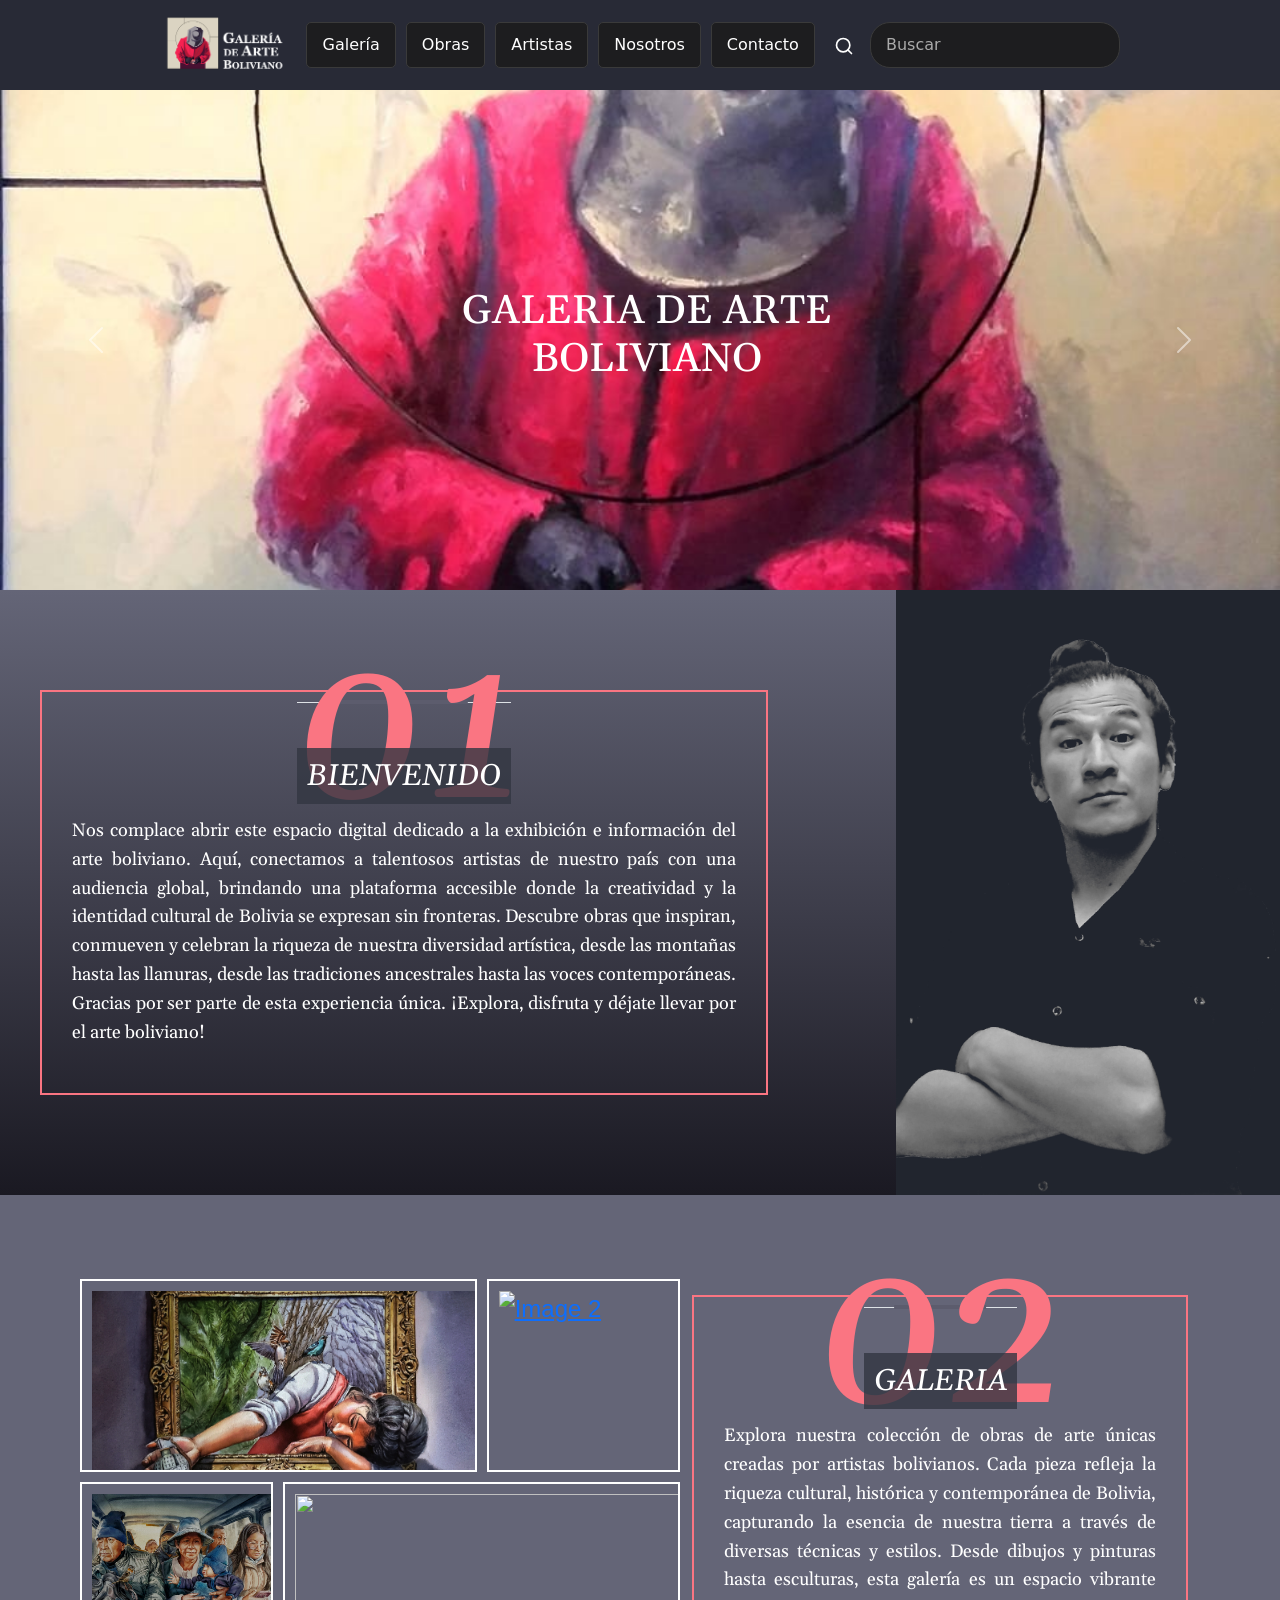
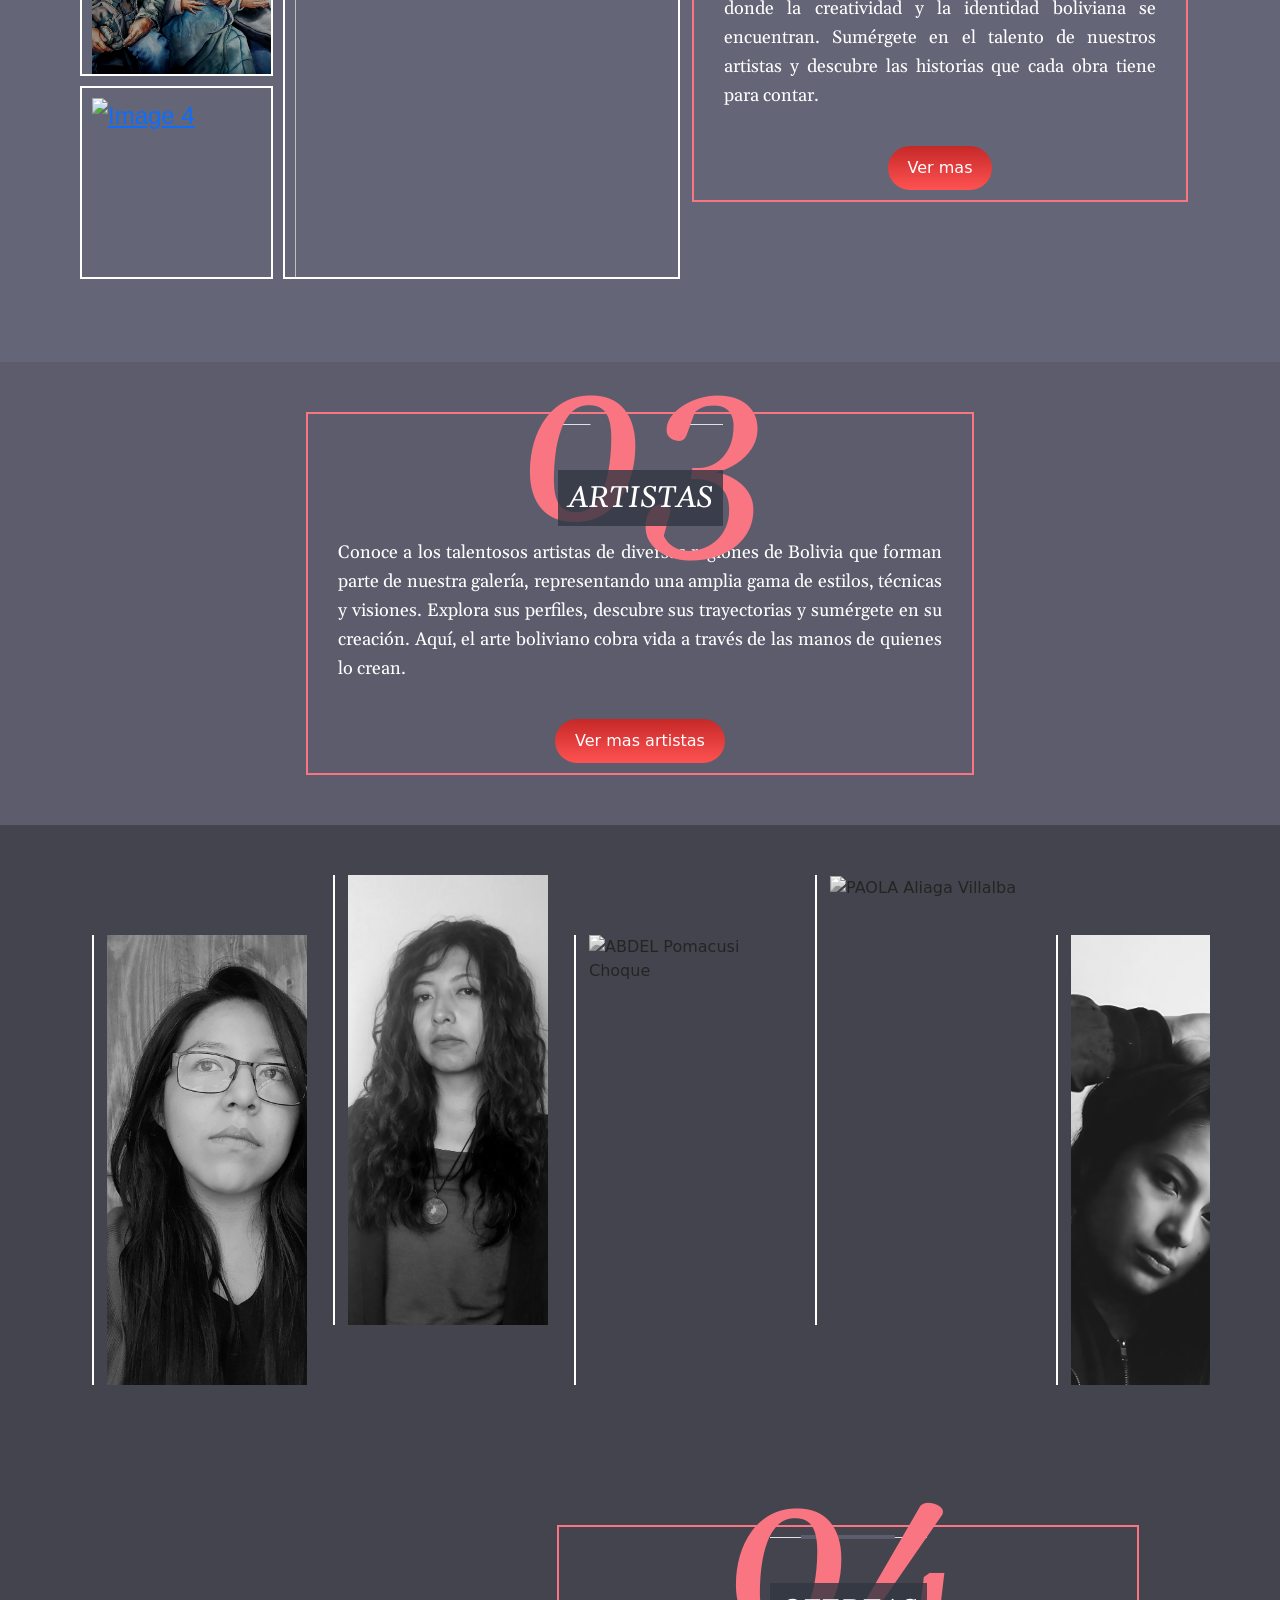
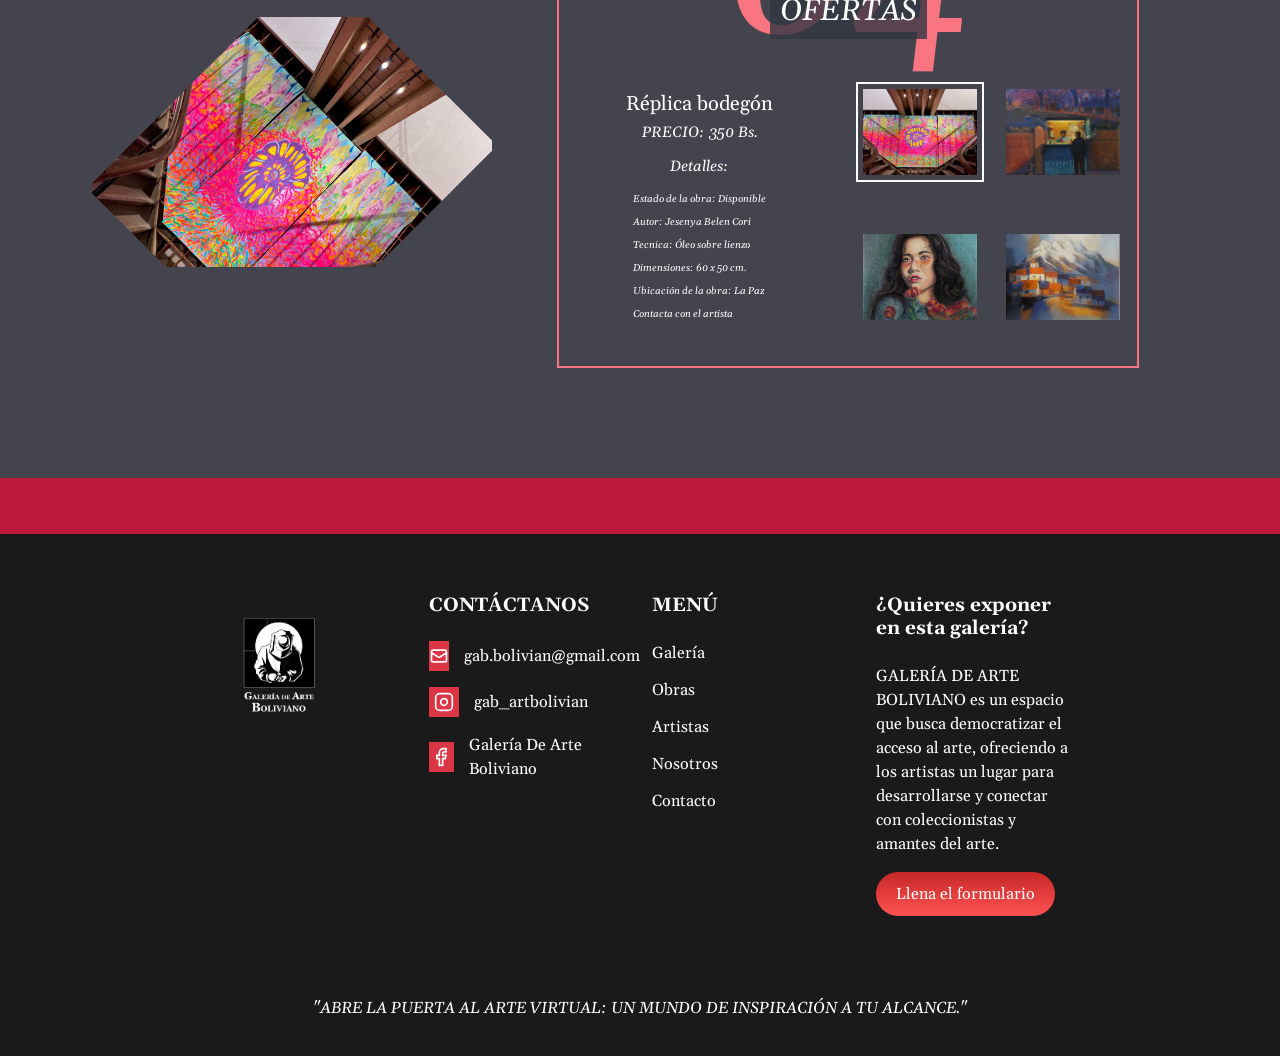
==== commit 50887b65: "actualizando11" ====
--- a/index.html
+++ b/index.html
@@ -32,25 +32,25 @@
 </head>
 
 <body class="backgroundcolor">
-  <h1 class="segundo-text m-0 px-4" style="background-color:rgb(100, 101, 119);">
+  <!--<h1 class="segundo-text m-0 px-4 " style="background-color:rgb(100, 101, 119);">
     GALERIA DE ARTE BOLIVIANO
-  </h1>
+  </h1>-->
   <div id="carouselExampleControls" class="carousel slide" data-bs-ride="carousel">
     <div class="carousel-inner">
       <div class="carousel-item active">
         <div>
 
-          <img src="/assets/images/general web/obra marca.jpg" class="firstimage" alt="">
+          <img src="assets/images/general web/obra marca.jpg" class="firstimage" alt="">
           <div class="carousel-caption">
-            <h2>INSPIRACION <br> A TU ALCANCE</h2>
+            <h1>GALERIA DE ARTE <br> BOLIVIANO</h1>
           </div>
         </div>
       </div>
       <div class="carousel-item">
         <div>
-          <img src="/assets/images/obras/carol bitre/Descubriendo_el_color.DamarBitre.jpg" class="img-1" alt="Imagen 1">
-          <img src="/assets/images/general web/obra marca.jpg" class="img-2" alt="Imagen 2">
-          <img src="/assets/images/obras/natalia montes/20241031_113349.JPEG" class="img-3" alt="Imagen 3">
+          <img src="assets/images/obras/carol bitre/Descubriendo_el_color.DamarBitre.jpg" class="img-1" alt="Imagen 1">
+          <img src="assets/images/general web/obra marca.jpg" class="img-2" alt="Imagen 2">
+          <img src="assets/images/obras/natalia montes/20241031_113349.JPEG" class="img-3" alt="Imagen 3">
           <div class="carousel-caption">
             <h2>SIN LIMITES <br> GEOGRAFICOS</h2>
           </div>
@@ -58,10 +58,10 @@
       </div>
       <div class="carousel-item">
         <div>
-          <img src="/assets/images/obras/carol bitre/Descubriendo_el_color.DamarBitre.jpg" class="img-1" alt="Imagen 4">
-          <img src="/assets/images/general web/363359797_799504011848664_8498166402018978531_n.jpg" class="img-2"
+          <img src="assets/images/obras/carol bitre/Descubriendo_el_color.DamarBitre.jpg" class="img-1" alt="Imagen 4">
+          <img src="assets/images/general web/363359797_799504011848664_8498166402018978531_n.jpg" class="img-2"
             alt="Imagen 5">
-          <img src="/assets/images/obras/natalia montes/20241031_113349.JPEG" class="img-3" alt="Imagen 6">
+          <img src="assets/images/obras/natalia montes/20241031_113349.JPEG" class="img-3" alt="Imagen 6">
           <div class="carousel-caption">
             <h2>PORTAL <br> RELATIVO</h2>
           </div>
@@ -69,9 +69,9 @@
       </div>
       <div class="carousel-item">
         <div>
-          <img src="/assets/images/obras/carol bitre/Descubriendo_el_color.DamarBitre.jpg" class="img-1" alt="Imagen 7">
-          <img src="/assets/images/general web/obra marca.jpg" class="img-2" alt="Imagen 8">
-          <img src="/assets/images/obras/natalia montes/20241031_113349.JPEG" class="img-3" alt="Imagen 9">
+          <img src="assets/images/obras/carol bitre/Descubriendo_el_color.DamarBitre.jpg" class="img-1" alt="Imagen 7">
+          <img src="assets/images/general web/obra marca.jpg" class="img-2" alt="Imagen 8">
+          <img src="assets/images/obras/natalia montes/20241031_113349.JPEG" class="img-3" alt="Imagen 9">
           <div class="carousel-caption">
             <h2>VISIONES <br> AUTÉNTICAS</h2>
           </div>
@@ -79,9 +79,9 @@
       </div>
       <div class="carousel-item">
         <div>
-          <img src="/assets/images/obras/carol bitre/Descubriendo_el_color.DamarBitre.jpg" class="img-1" alt="Imagen 7">
-          <img src="/assets/images/general web/obra marca.jpg" class="img-2" alt="Imagen 8">
-          <img src="/assets/images/obras/natalia montes/20241031_113349.JPEG" class="img-3" alt="Imagen 9">
+          <img src="assets/images/obras/carol bitre/Descubriendo_el_color.DamarBitre.jpg" class="img-1" alt="Imagen 7">
+          <img src="assets/images/general web/obra marca.jpg" class="img-2" alt="Imagen 8">
+          <img src="assets/images/obras/natalia montes/20241031_113349.JPEG" class="img-3" alt="Imagen 9">
           <div class="carousel-caption">
             <h2>CONECTA<br> EL ALMA</h2>
           </div>
@@ -103,7 +103,7 @@
   <div class="section-2">
     <div class="container2">
       <div class="image-section2">
-        <img src="/assets/images/general web/ronald candia edit 1.jpg"
+        <img src="assets/images/general web/ronald candia edit 1.jpg"
           alt="Galería de arte vista a través de un teléfono móvil" />
       </div>
       <div class="content-section2">
@@ -135,29 +135,29 @@
   <div class="section-3">
     <div class="grid-container">
       <div class="grid-item item-1-2">
-        <a href="../../components/detalle.html?id=img9">
-          <img src="/assets/images/obras/abdel pomacusi/IMG_20241008_104016_343.jpg" alt="Image 1">
+        <a href="components/detalle.html?id=img9">
+          <img src="assets/images/obras/abdel pomacusi/IMG_20241008_104016_343.jpg" alt="Image 1">
         </a>
 
       </div>
       <div class="grid-item item-3">
-        <a href="../../components/detalle.html?id=img5">
-          <img src="/assets/images/obras/carol bitre/Descubriendo_el_color.DamarBitre.jpg" alt="Image 2">
+        <a href="components/detalle.html?id=img5">
+          <img src="assets/images/obras/carol bitre/Descubriendo_el_color.DamarBitre.jpg" alt="Image 2">
         </a>
       </div>
       <div class="grid-item item-4">
-        <a href="../../components/detalle.html?id=img11">
-          <img src="/assets/images/obras/abdel pomacusi/IMG_20241117_192303.jpg" alt="Image 5">
+        <a href="components/detalle.html?id=img11">
+          <img src="assets/images/obras/abdel pomacusi/IMG_20241117_192303.jpg" alt="Image 5">
         </a>
       </div>
       <div class="grid-item item-5-6-8-9">
-        <a href="../../components/detalle.html?id=img8">
-          <img src="/assets/images/obras/carol bitre/obra 3.jpg" alt="">
+        <a href="components/detalle.html?id=img8">
+          <img src="assets/images/obras/carol bitre/obra 3.jpg" alt="">
         </a>
       </div>
       <div class="grid-item item-7">
-        <a href="../../components/detalle.html?id=img24">
-          <img src="/assets/images/obras/guido quispe/IMG_20240413_233604_600.jpg" alt="Image 4">
+        <a href="components/detalle.html?id=img24">
+          <img src="assets/images/obras/guido quispe/IMG_20240413_233604_600.jpg" alt="Image 4">
         </a>
       </div>
     </div>
@@ -180,8 +180,8 @@
             Sumérgete en el talento de nuestros artistas y descubre las historias que cada obra tiene para contar.
           </p>
         </div>
-        <center><a href="/galeria.html">
-            <button class="custom-button mb-4">Ver mas </button>
+        <center><a href="galeria.html">
+            <button class="custom-button">Ver mas </button>
           </a></center>
       </div>
     </div>
@@ -205,12 +205,12 @@
               y sumérgete en su creación. Aquí, el arte boliviano cobra vida a través de las manos de quienes lo crean.
             </p>
           </div>
-        </div>
-        <center>
-          <a href="/pages/artistas/index.html">
-            <button class="custom-button">Ver mas artistas</button>
-          </a>
-        </center>
+          <center>
+            <a href="artistas.html">
+              <button class="custom-button">Ver mas artistas</button>
+            </a>
+          </center>
+        </div>
       </div>
     </div>
   </div>
@@ -225,16 +225,16 @@
       <div class="left-column">
         <div class="diamond-container" id="diamondContainer">
           <div class="diamond" id="diamond">
-            <img src="/assets/images/general web/452649320_1001429901656073_4843755538118941185_n.jpg"
+            <img src="assets/images/general web/452649320_1001429901656073_4843755538118941185_n.jpg"
               style="top: 50%; left: 50%; transform: translate(-50%, -100%) rotate(45deg);">
 
-            <img src="/assets/images/general web/456334552_1019047623227634_478862727157160433_n.jpg"
+            <img src="assets/images/general web/456334552_1019047623227634_478862727157160433_n.jpg"
               style="top: 50%; left: 50%; transform: translate(-50%, -100%) rotate(135deg);">
 
-            <img src="/assets/images/general web/363359797_799504011848664_8498166402018978531_n.jpg"
+            <img src="assets/images/general web/363359797_799504011848664_8498166402018978531_n.jpg"
               style="top: 50%; left: 50%; transform: translate(-50%, -100%) rotate(225deg);">
 
-            <img src="/assets/images/general web/409959466_870052254793839_4758146053576122179_n.jpg"
+            <img src="assets/images/general web/409959466_870052254793839_4758146053576122179_n.jpg"
               style="top: 50%; left: 50%; transform: translate(-50%, -100%) rotate(315deg);">
 
           </div>
@@ -267,15 +267,22 @@
               <div class="columna-img4">
                 <div class="thumbnails responsive-grid">
                   <div class="colum-img-1">
-                    <img src="/assets/images/general web/452649320_1001429901656073_4843755538118941185_n.jpg"
+                    <img src="assets/images/general web/452649320_1001429901656073_4843755538118941185_n.jpg"
                       class="thumbnail active" data-index="0">
-                    <img src="/assets/images/general web/456334552_1019047623227634_478862727157160433_n.jpg"
-                      class="thumbnail" data-index="1">
+                    
                   </div>
                   <div class="colum-img-2">
-                    <img src="/assets/images/general web/363359797_799504011848664_8498166402018978531_n.jpg"
+                    <img src="assets/images/general web/456334552_1019047623227634_478862727157160433_n.jpg"
+                      class="thumbnail" data-index="1">
+                    
+                    
+                  </div>
+                  <div class="colum-img-3">
+                    <img src="assets/images/general web/363359797_799504011848664_8498166402018978531_n.jpg"
                       class="thumbnail" data-index="2">
-                    <img src="/assets/images/general web/409959466_870052254793839_4758146053576122179_n.jpg"
+                  </div>
+                  <div class="colum-img-4">
+                    <img src="assets/images/general web/409959466_870052254793839_4758146053576122179_n.jpg"
                       class="thumbnail" data-index="3">
                   </div>
                 </div>
@@ -515,7 +522,7 @@
 
     document.addEventListener("DOMContentLoaded", async function () {
       try {
-        const response = await fetch("../../artist.json"); // Ruta al archivo JSON
+        const response = await fetch("artist.json"); // Ruta al archivo JSON
         const artistas = await response.json();
 
         const contenedorArtistas = document.getElementById("artistas");
@@ -526,7 +533,7 @@
 
           divArtista.innerHTML = `
                 <div class="linea-vertical"></div>
-                <div class="imagen-container" onclick="window.location.href='/components/detalleArtist.html?id=${artista.id}'">
+                <div class="imagen-container" onclick="window.location.href='components/detalleArtist.html?id=${artista.id}'">
                     <img src="${artista.imags[1]}" alt="${artista.name} ${artista.surname}">
                     <div class="overlay">
                         <div>
--- a/assets/css/styles.css
+++ b/assets/css/styles.css
@@ -84,19 +84,15 @@
 }
 
 
-
-
-
-
-
 .container {
   display: flex;
   justify-content: space-between;
-  align-items: flex-end;
+  align-items: center;
   width: 100%;
   max-width: 1500px;
   margin: 0 auto;
   padding: 90px 0px;
+  height: auto;
 }
 
 .text-column {
@@ -105,15 +101,24 @@
   padding-right: 20px;
   display: flex;
   flex-direction: column;
-  justify-content: flex-end;
-}
+  justify-content: center;
+  height: auto;
+}
+
+
+
 
 .border-container {
   border: 2px solid #fa7582;
   position: relative;
+  display: flex;
+  flex-direction: column;
+  padding: 10px;
+  width: 100%;
+  padding: 10px;
   height: auto;
-  display: flex;
-  flex-direction: column;
+  align-items: center;
+  justify-content: center;
 }
 
 .border-top {
@@ -171,14 +176,24 @@
 
 .text-box {
   color: #c62828;
-  padding: 50px;
-}
-
-
-
-
-
-
+  padding: 20px;
+  display: flex;
+  flex-direction: column;
+  gap: 10px;
+  max-width: 100%;
+  text-align: justify;
+  font-size: 18px;
+  line-height: 1.6;
+  word-wrap: break-word;
+}
+
+.description {
+  font-family: "Gelasio", serif;
+  font-optical-sizing: auto;
+  font-weight: 400;
+  color: white;
+  padding-top: 30px;
+}
 
 /*section-1 banner*/
 .section-1 {
@@ -195,3 +210,37 @@
   opacity: 0.8;
 }
 
+@media (max-width: 350px) {
+  
+  .text-overlay {
+    position: absolute;
+    bottom: 0px;
+    right: -80px;
+    text-align: right;
+  }
+
+  .text-box {
+    color: #c62828;
+    padding: 0px;
+    height: auto;
+    width: 100%;
+  }
+
+  .border-container {
+    border: 2px solid #fa7582;
+    position: relative;
+    display: flex;
+    padding: 8px;
+    width: 100%;
+    height: auto;
+  }
+
+  .description {
+    width: 100%;
+    height: 100%;
+  }
+
+  .custom-button {
+    margin-top: 10px;
+  }
+}
--- a/pages/inicio/styles.css
+++ b/pages/inicio/styles.css
@@ -107,22 +107,14 @@
   color: white;
 }
 
-.border-container {
-  width: 100%;
-}
 
 .border-top {
   display: flex;
   align-items: center;
 }
 
-.description {
-  font-family: "Gelasio", serif;
-  font-optical-sizing: auto;
-  font-weight: 400;
-  color: white;
-  padding-top: 30px;
-}
+
+
 
 /*seccion del grid*/
 
@@ -223,8 +215,8 @@
 
 .padding-class {
   width: 100%;
-  margin-top: 30px;
   height: auto;
+  margin-top: 80px;
 }
 
 .grid-item a:hover::before {
@@ -313,7 +305,6 @@
   display: grid;
   grid-template-columns: repeat(2, 1fr); /* 2 columnas en desktop */
   gap: 15px;
-  padding-top: 50px;
   width: 100%;
 }
 
@@ -325,8 +316,8 @@
 }
 
 .thumbnail {
-  width: 60px;
-  height: 60px;
+  width: 100%;
+  height: auto;
   object-fit: cover;
   cursor: pointer;
   border: 2px solid transparent;
@@ -339,7 +330,6 @@
   grid-template-columns: repeat(2, 1fr); /* Dos columnas en desktop */
   gap: 15px;
   padding: auto;
-  margin: auto;
 }
 
 .thumbnail.active {
@@ -419,12 +409,11 @@
   display: grid;
   grid-template-columns: repeat(2, 1fr); /* Dos columnas en desktop */
   gap: 10px; /* Espacio entre las imágenes */
-  margin-top: 60px;
 }
 
 .colum-img-1, .colum-img-2 {
   display: grid;
-  grid-template-rows: 1fr 1fr; /* Dos filas por columna */
+  grid-template-rows: 1fr; /* Dos filas por columna */
   gap: 15px;
 }
 
@@ -655,12 +644,11 @@
   margin: 0;
 }
 
-.custom-button {
-  margin-top: 50px;
-}
 
 @media (max-width: 350px) {
   .content-section2 {
+    width: 100%;
+    height: auto;
     padding: 20px 15px;
     text-align: center;
   }
@@ -705,6 +693,7 @@
   .left-column,
   .right-column {
     order: unset;
+    width: 100%;
   }
 
 
@@ -761,13 +750,6 @@
     font-size: 0.9rem;
   }
 
-  .border-container {
-    width: 100%;
-    padding: 10px;
-    display: flex;
-    align-items: center;
-    justify-content: center;
-  }
 
   .description {
     font-size: 12px;
@@ -795,7 +777,6 @@
   .columna-descrip {
     width: 100;
     padding: 10px;
-    margin-top: 20px;
   }
   .padding-class {
     align-items: center;
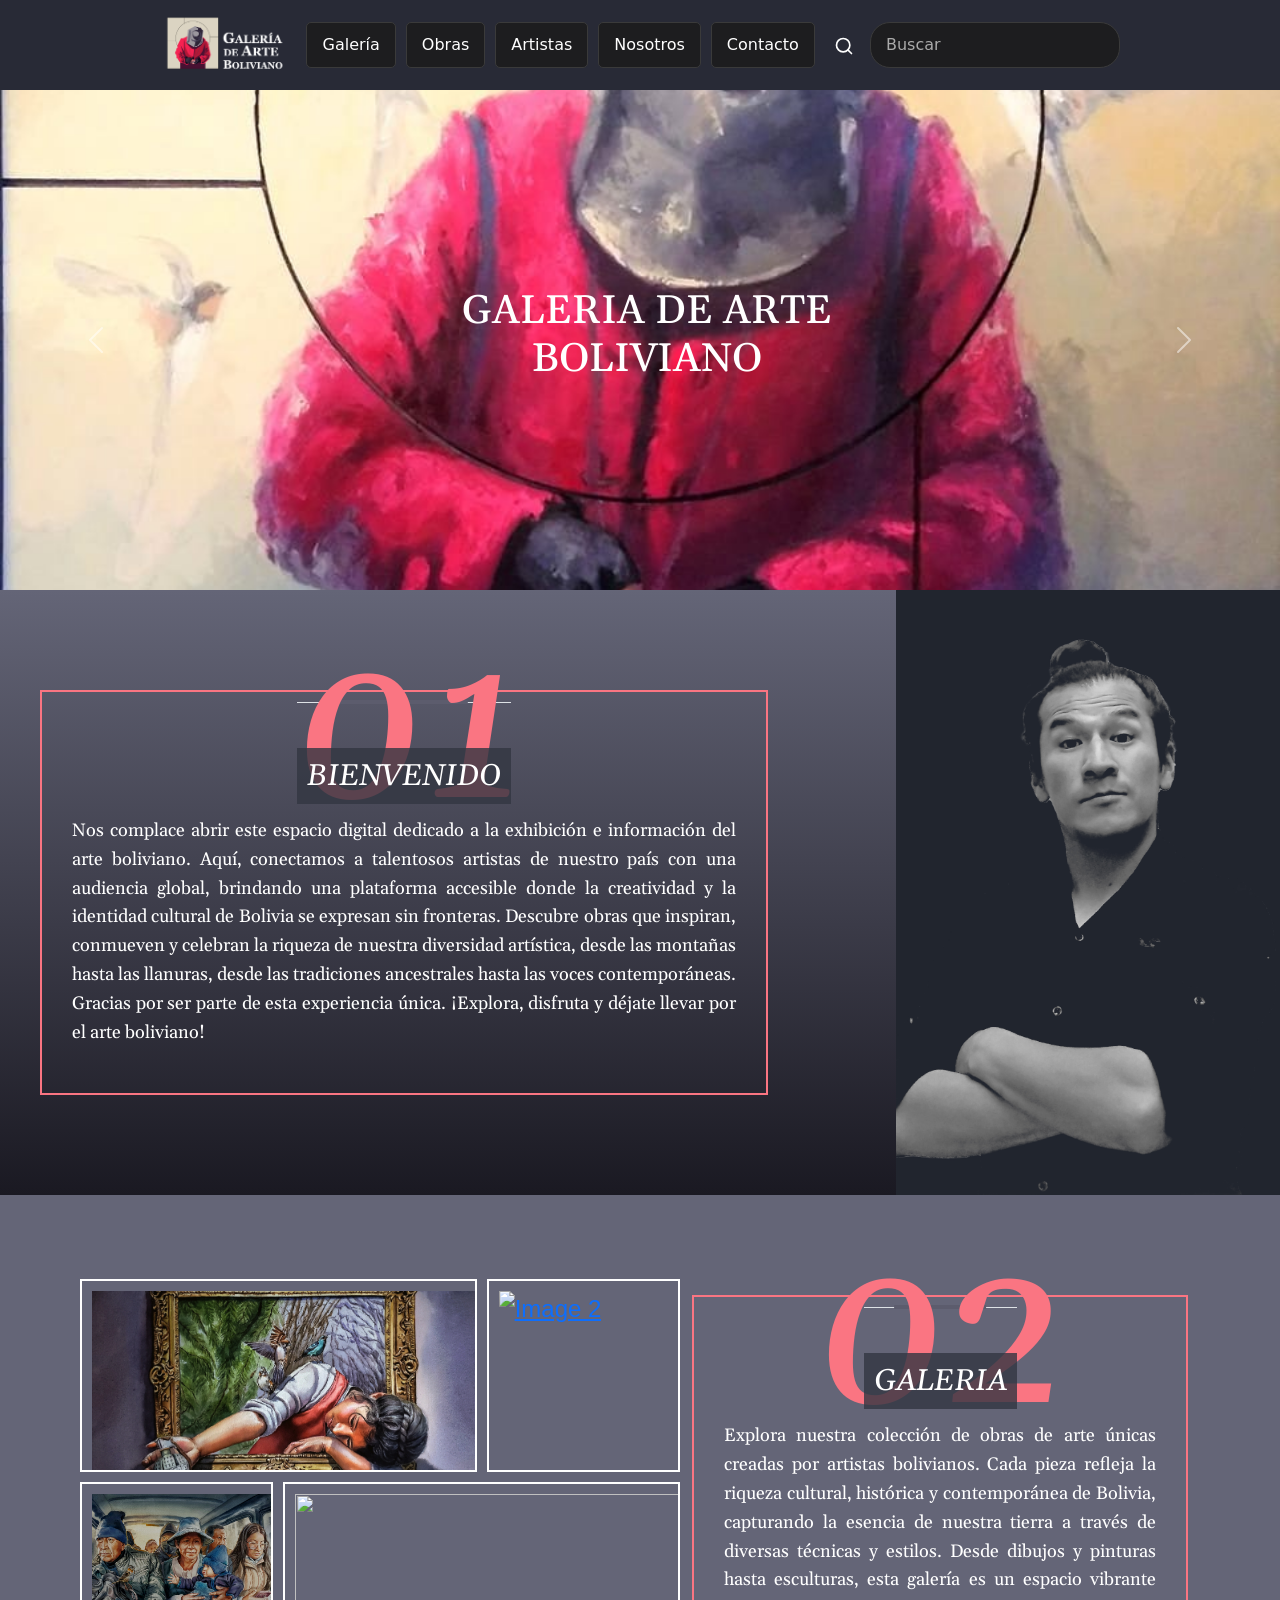
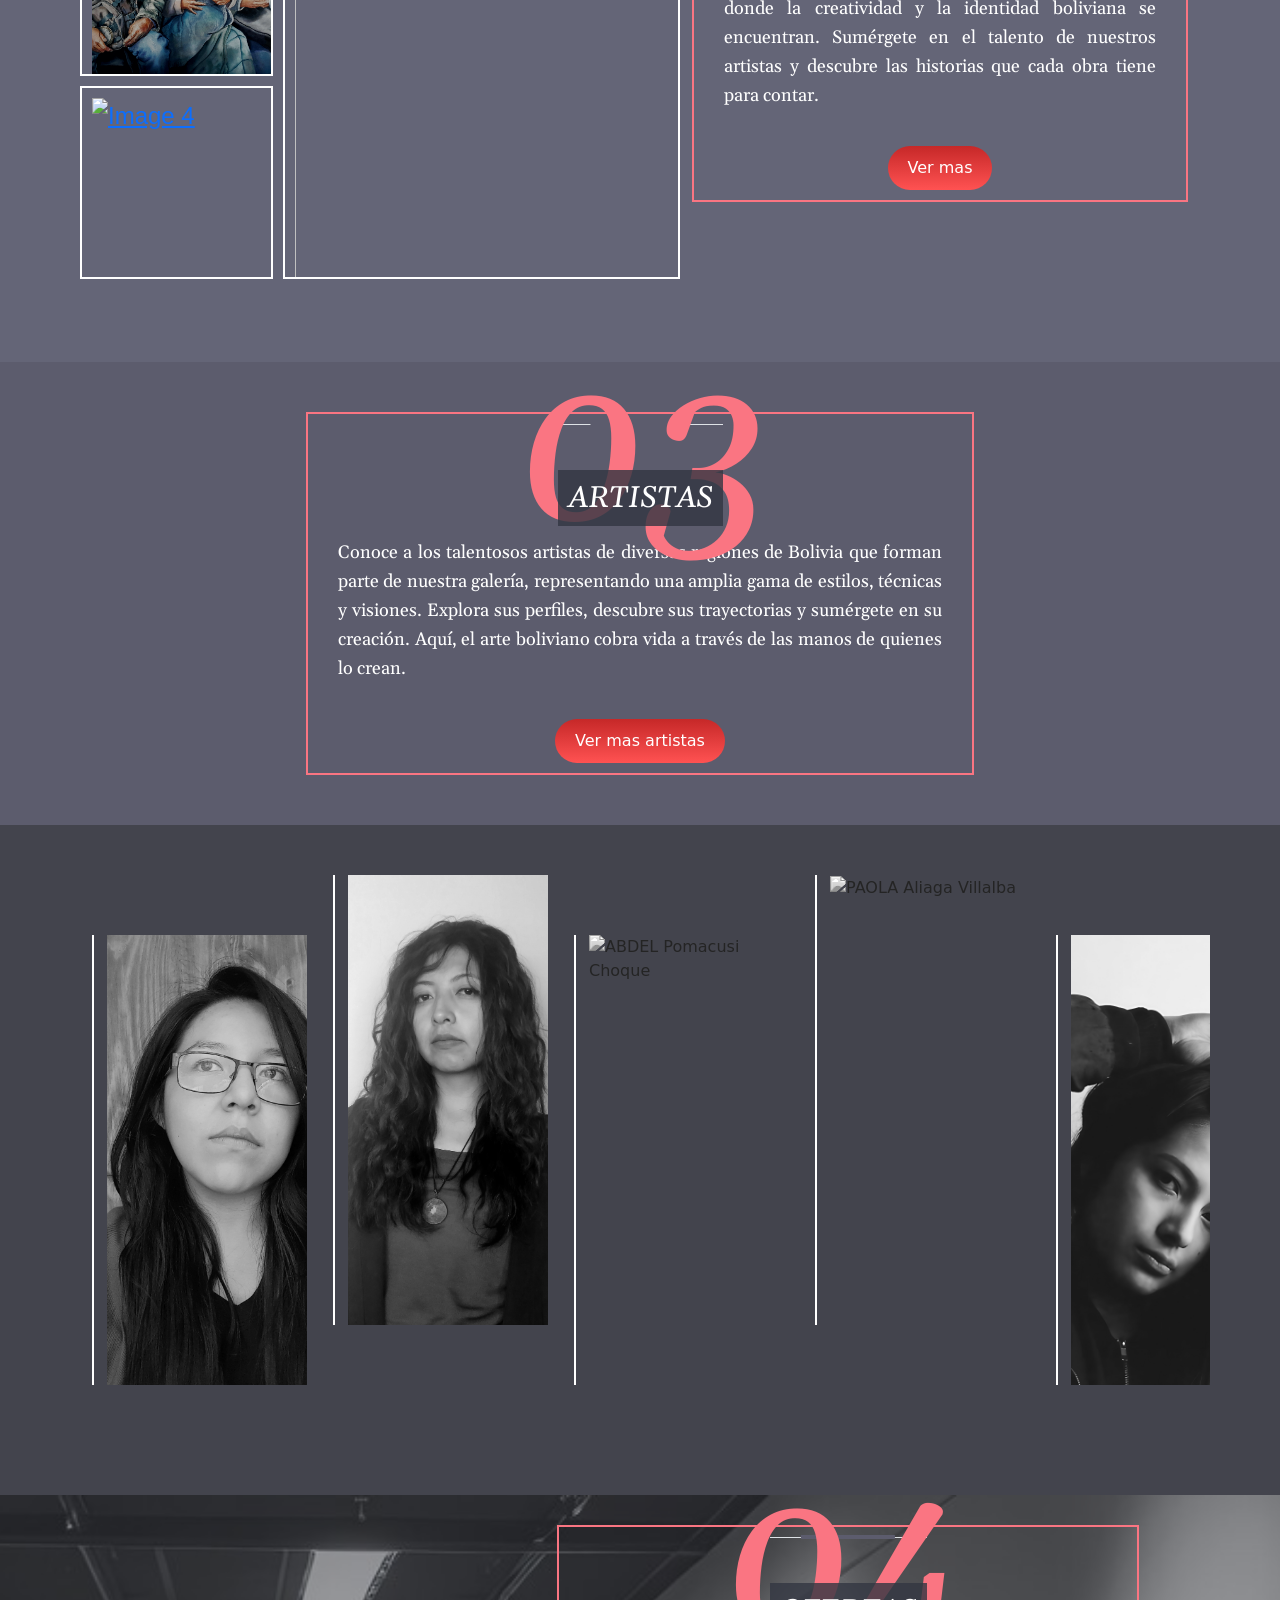
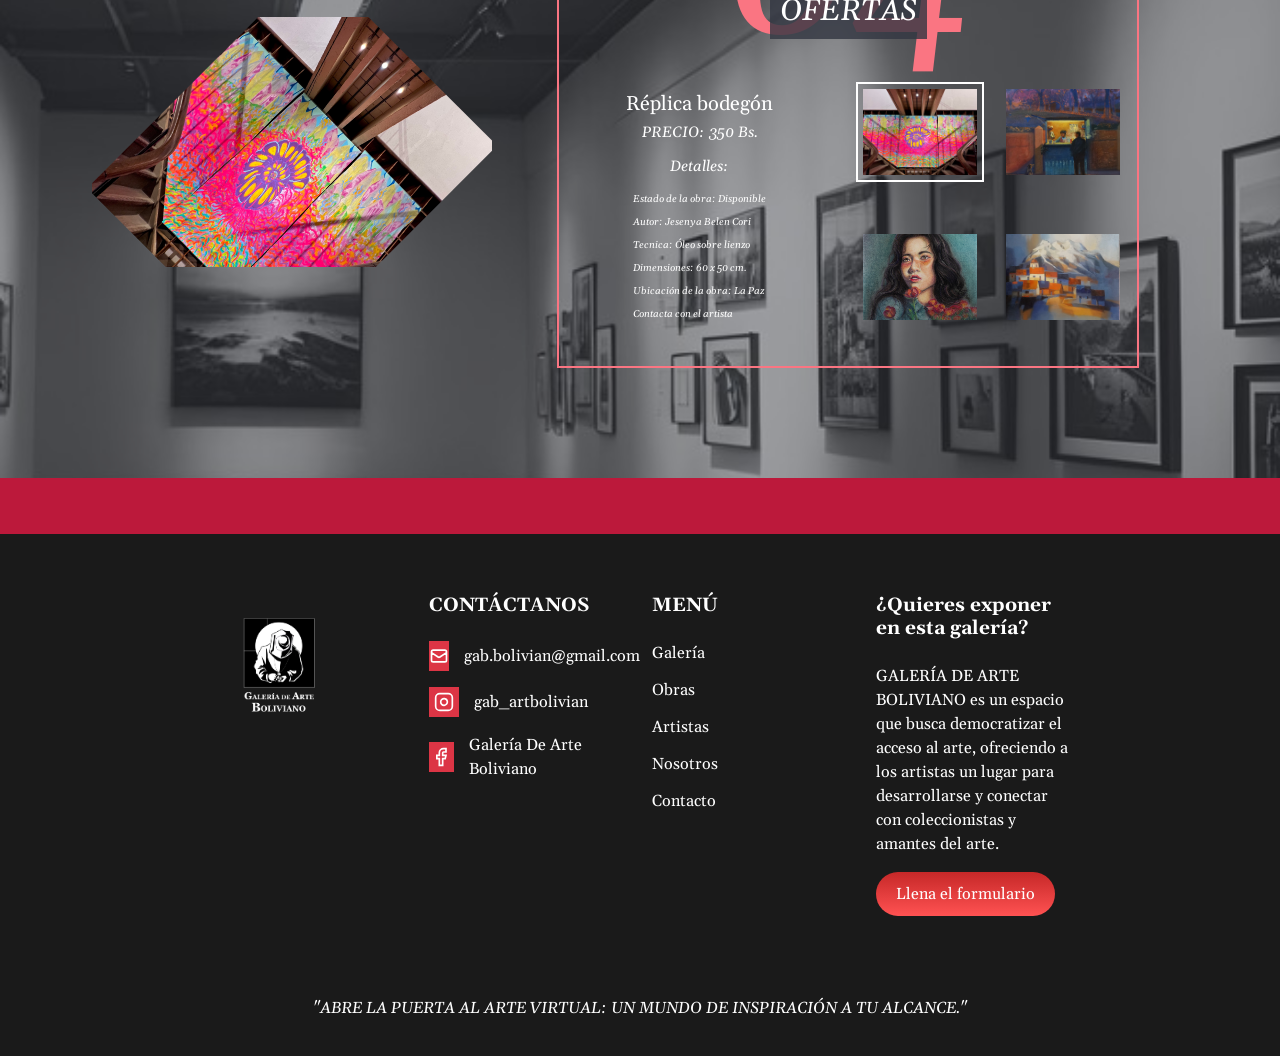
==== commit aa48fbbc: "actualizando14" ====
--- a/index.html
+++ b/index.html
@@ -221,6 +221,8 @@
 
 
   <div class="section-final">
+    <img src="assets/images/habitacion-muchas-pinturas-enmarcadas-pared_1036536-9353.jpg"
+    style="position: absolute; width: 100%; height: 100%; object-fit: cover; z-index: -1; opacity: 0.5;">
     <div class="container">
       <div class="left-column">
         <div class="diamond-container" id="diamondContainer">
--- a/pages/inicio/styles.css
+++ b/pages/inicio/styles.css
@@ -425,10 +425,8 @@
   transition: all 0.3s ease;
 }
 
-.section-final {
-  white: 100%;
-  background-color: #43444d;
-}
+
+
 
 .border-top::before {
   content: "";
